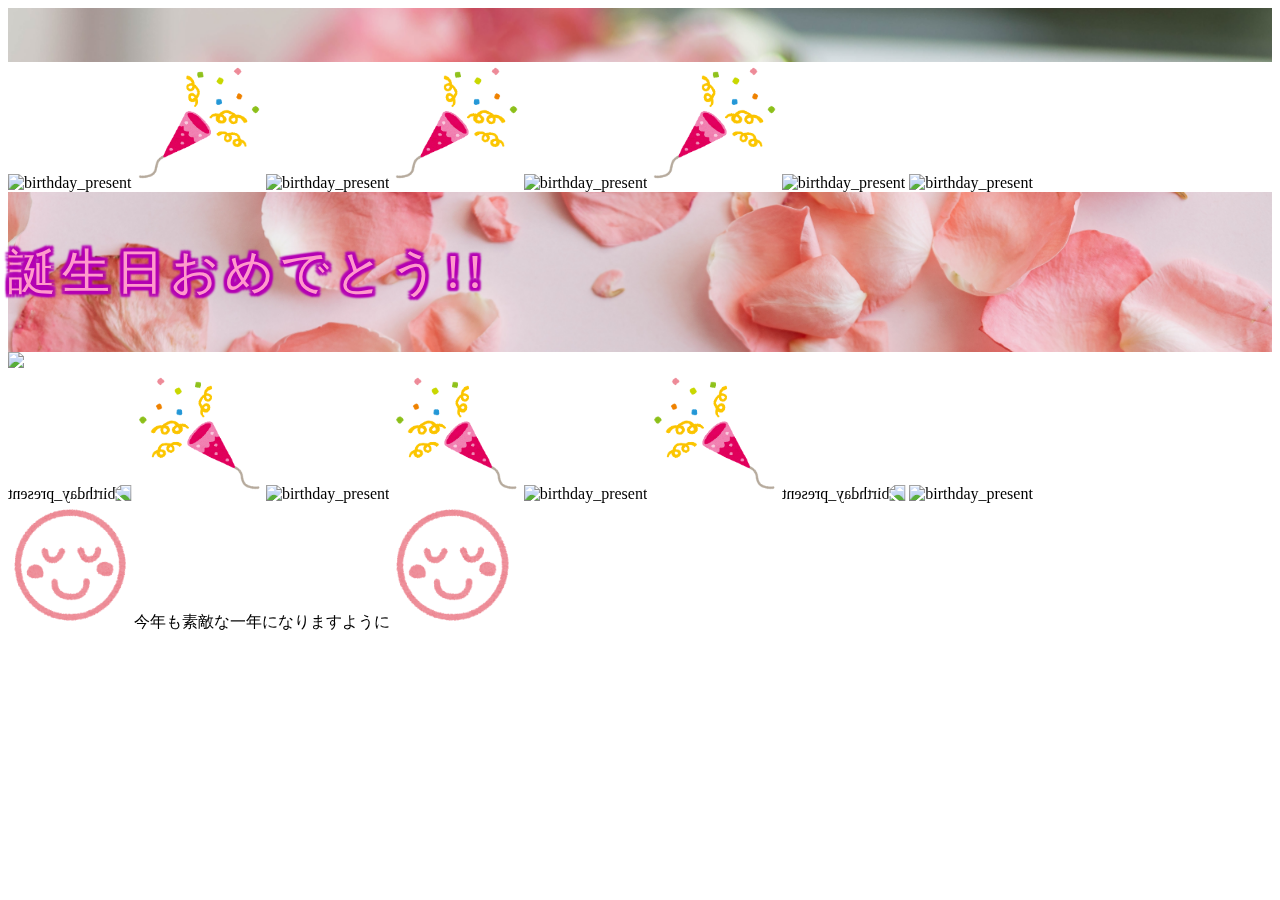
==== index.html @ 12a5ff84 "これで良さそう" ====
<!doctype html>
<html lang="en">
  <head>
    <link href="https://cdn.jsdelivr.net/npm/bootstrap@5.0.0-beta1/dist/css/bootstrap.min.css" rel="stylesheet" integrity="sha384-giJF6kkoqNQ00vy+HMDP7azOuL0xtbfIcaT9wjKHr8RbDVddVHyTfAAsrekwKmP1" crossorigin="anonymous">
    <meta charset="utf-8">
    <meta name="viewport" content="width=device-width, initial-scale=1">
    <meta name="description" content="">
    <meta name="author" content="Mark Otto, Jacob Thornton, and Bootstrap contributors">
    <meta name="generator" content="Hugo 0.79.0">
    <title>Product example · Bootstrap v5.0</title>

    <link rel="canonical" href="https://getbootstrap.com/docs/5.0/examples/product/">

    

    <!-- Bootstrap core CSS -->
<link href="assets/dist/css/bootstrap.min.css" rel="stylesheet">

    <style>
      .bd-placeholder-img {
        font-size: 1.125rem;
        text-anchor: middle;
        -webkit-user-select: none;
        -moz-user-select: none;
        user-select: none;
      }

      @media (min-width: 768px) {
        .bd-placeholder-img-lg {
          font-size: 3.5rem;
        }
      }
    </style>

    
    <!-- Custom styles for this template -->
    <link href="product.css" rel="stylesheet">
  </head>
  <body>
    
<header class="site-header sticky-top py-1">
  <nav class="container d-flex flex-column flex-md-row justify-content-between">
        <br/>
        <br/>
        <br/>
  </nav>
</header>

<main>
    <form class="form-inline">
        <div class="position-relative overflow-hidden p-3 p-md-5 m-md-3 text-center bg-light">
            <img src="assets/img/sotsugyo_hanataba.png" title="birthday_present" style="width: 10%;"> 
            <img src="assets/img/party_cracker_kamifubuki.png" title="birthday_present" style="width: 10%;"> 
            <img src="assets/img/birthday_present.png" title="birthday_present" style="width: 10%;"> 
            <img src="assets/img/party_cracker_kamifubuki.png" title="birthday_present" style="width: 10%;"> 
            <img src="assets/img/birthday_cake.png" title="birthday_present" style="width: 10%;"> 
            <img src="assets/img/party_cracker_kamifubuki.png" title="birthday_present" style="width: 10%;"> 
            <img src="assets/img/sotsugyo_hanataba.png" title="birthday_present" style="width: 10%;"> 
            <img src="assets/img/birthday_present.png" title="birthday_present" style="width: 10%;"> 
        </div>
    </form>

    <div class="d-md-flex flex-md-equal w-100 my-md-3 ps-md-3">
        <div class="bg-light me-md-3 pt-3 px-3 pt-md-5 px-md-5 text-center overflow-hidden flower">
        <div class="my-3 p-3">
            <p class="lead pink">誕生日おめでとう!!</p>
        </div>
        </div>
    </div>
    <div>
        <img src="assets/img/pexels-marina-utrabo-1729808.jpg" style="width: 100%;">
    </div>

    <form class="form-inline">
        <div class="position-relative overflow-hidden p-3 p-md-5 m-md-3 text-center bg-light">
            <img src="assets/img/sotsugyo_hanataba.png" title="birthday_present" style="width: 10%; transform: scale(-1, 1);"> 
            <img src="assets/img/party_cracker_kamifubuki.png" title="birthday_present" style="width: 10%; transform: scale(-1, 1);"> 
            <img src="assets/img/birthday_present.png" title="birthday_present" style="width: 10%;"> 
            <img src="assets/img/party_cracker_kamifubuki.png" title="birthday_present" style="width: 10%; transform: scale(-1, 1);"> 
            <img src="assets/img/birthday_cake.png" title="birthday_present" style="width: 10%;"> 
            <img src="assets/img/party_cracker_kamifubuki.png" title="birthday_present" style="width: 10%; transform: scale(-1, 1);"> 
            <img src="assets/img/sotsugyo_hanataba.png" title="birthday_present" style="width: 10%; transform: scale(-1, 1);"> 
            <img src="assets/img/birthday_present.png" title="birthday_present" style="width: 10%;"> 
        </div>
    </form>

</main>

<footer class="form-inline">
  <div class="position-relative text-center overflow-hidden p-3 p-md-5 m-md-3">
    <img src="assets/img/mark_face_tere.png" style="width: 10%">今年も素敵な一年になりますように<img src="assets/img/mark_face_tere.png" style="width: 10%">
  </div>
</footer>


    <script src="../assets/dist/js/bootstrap.bundle.min.js"></script>

      
    <script src="https://cdn.jsdelivr.net/npm/bootstrap@5.0.0-beta1/dist/js/bootstrap.bundle.min.js" integrity="sha384-ygbV9kiqUc6oa4msXn9868pTtWMgiQaeYH7/t7LECLbyPA2x65Kgf80OJFdroafW" crossorigin="anonymous"></script>
  </body>
</html>
---- product.css ----
.container {
  max-width: 960px;
}

/*
 * Custom translucent site header
 */

.site-header {
    background-color: rgba(0, 0, 0, .85);
    -webkit-backdrop-filter: saturate(180%) blur(20px);
    backdrop-filter: saturate(180%) blur(20px);
    background: url("assets/img/pexels-valeria-boltneva-617967.jpg");
    background-size: cover;
}
.site-header a {
  color: #8e8e8e;
  transition: color .15s ease-in-out;
}
.site-header a:hover {
  color: #fff;
  text-decoration: none;
}

.flower {
    background-color: rgba(0, 0, 0, .85);
    -webkit-backdrop-filter: saturate(180%) blur(20px);
    backdrop-filter: saturate(180%) blur(20px);
    background: url("assets/img/pexels-karolina-grabowska-4041229.jpg");
    background-size: cover;
}

.pink {
    display        : inline-block;
    color          : #ff99cc;            /* 文字の色 */
    font-size      : 36pt;               /* 文字のサイズ */
    letter-spacing : 6px;                /* 文字間 */
    text-shadow    : 
        3px  3px 2px #b300b3,
        -3px  3px 2px #b300b3,
        3px -3px 2px #b300b3,
        -3px -3px 2px #b300b3,
        3px  0px 2px #b300b3,
        0px  3px 2px #b300b3,
        -3px  0px 2px #b300b3,
        0px -3px 2px #b300b3;        /* 文字の影 */
}
/*
 * Dummy devices (replace them with your own or something else entirely!)
 */

.product-device {
  position: absolute;
  right: 10%;
  bottom: -30%;
  width: 300px;
  height: 540px;
  background-color: #333;
  border-radius: 21px;
  transform: rotate(30deg);
}

.product-device::before {
  position: absolute;
  top: 10%;
  right: 10px;
  bottom: 10%;
  left: 10px;
  content: "";
  background-color: rgba(255, 255, 255, .1);
  border-radius: 5px;
}

.product-device-2 {
  top: -25%;
  right: auto;
  bottom: 0;
  left: 5%;
  background-color: #e5e5e5;
}


/*
 * Extra utilities
 */

.flex-equal > * {
  flex: 1;
}
@media (min-width: 768px) {
  .flex-md-equal > * {
    flex: 1;
  }
}
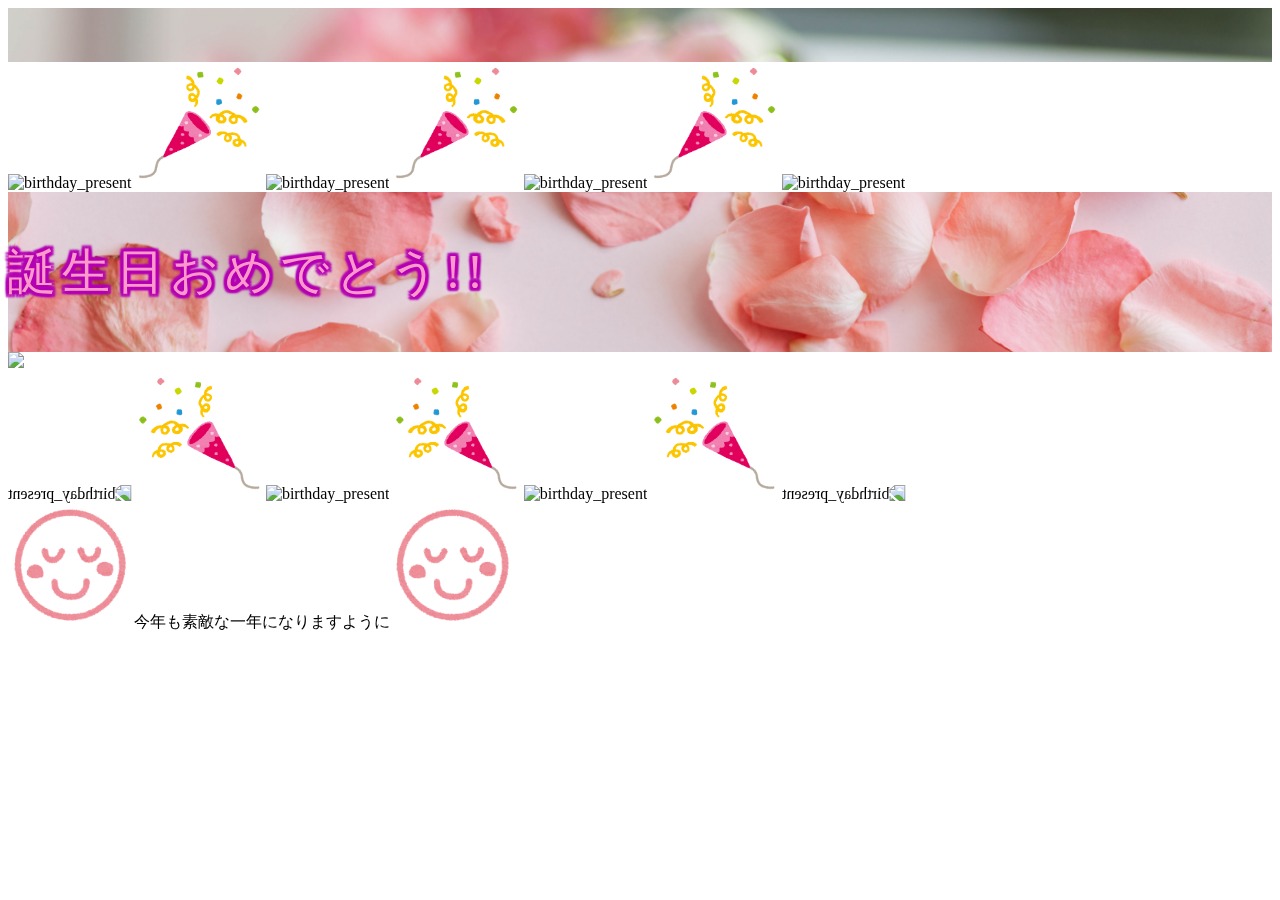
==== commit f9bdb1c9: "タブの情報更新、レイアウトを微修正" ====
--- a/index.html
+++ b/index.html
@@ -7,7 +7,8 @@
     <meta name="description" content="">
     <meta name="author" content="Mark Otto, Jacob Thornton, and Bootstrap contributors">
     <meta name="generator" content="Hugo 0.79.0">
-    <title>Product example · Bootstrap v5.0</title>
+    <title>HAPPY BIRTHDAY TO YOU!</title>
+    <link rel="shortcut icon" href="assets/img/birthday_cake.png">
 
     <link rel="canonical" href="https://getbootstrap.com/docs/5.0/examples/product/">
 
@@ -56,7 +57,6 @@
             <img src="assets/img/birthday_cake.png" title="birthday_present" style="width: 10%;"> 
             <img src="assets/img/party_cracker_kamifubuki.png" title="birthday_present" style="width: 10%;"> 
             <img src="assets/img/sotsugyo_hanataba.png" title="birthday_present" style="width: 10%;"> 
-            <img src="assets/img/birthday_present.png" title="birthday_present" style="width: 10%;"> 
         </div>
     </form>
 
@@ -80,7 +80,6 @@
             <img src="assets/img/birthday_cake.png" title="birthday_present" style="width: 10%;"> 
             <img src="assets/img/party_cracker_kamifubuki.png" title="birthday_present" style="width: 10%; transform: scale(-1, 1);"> 
             <img src="assets/img/sotsugyo_hanataba.png" title="birthday_present" style="width: 10%; transform: scale(-1, 1);"> 
-            <img src="assets/img/birthday_present.png" title="birthday_present" style="width: 10%;"> 
         </div>
     </form>
 
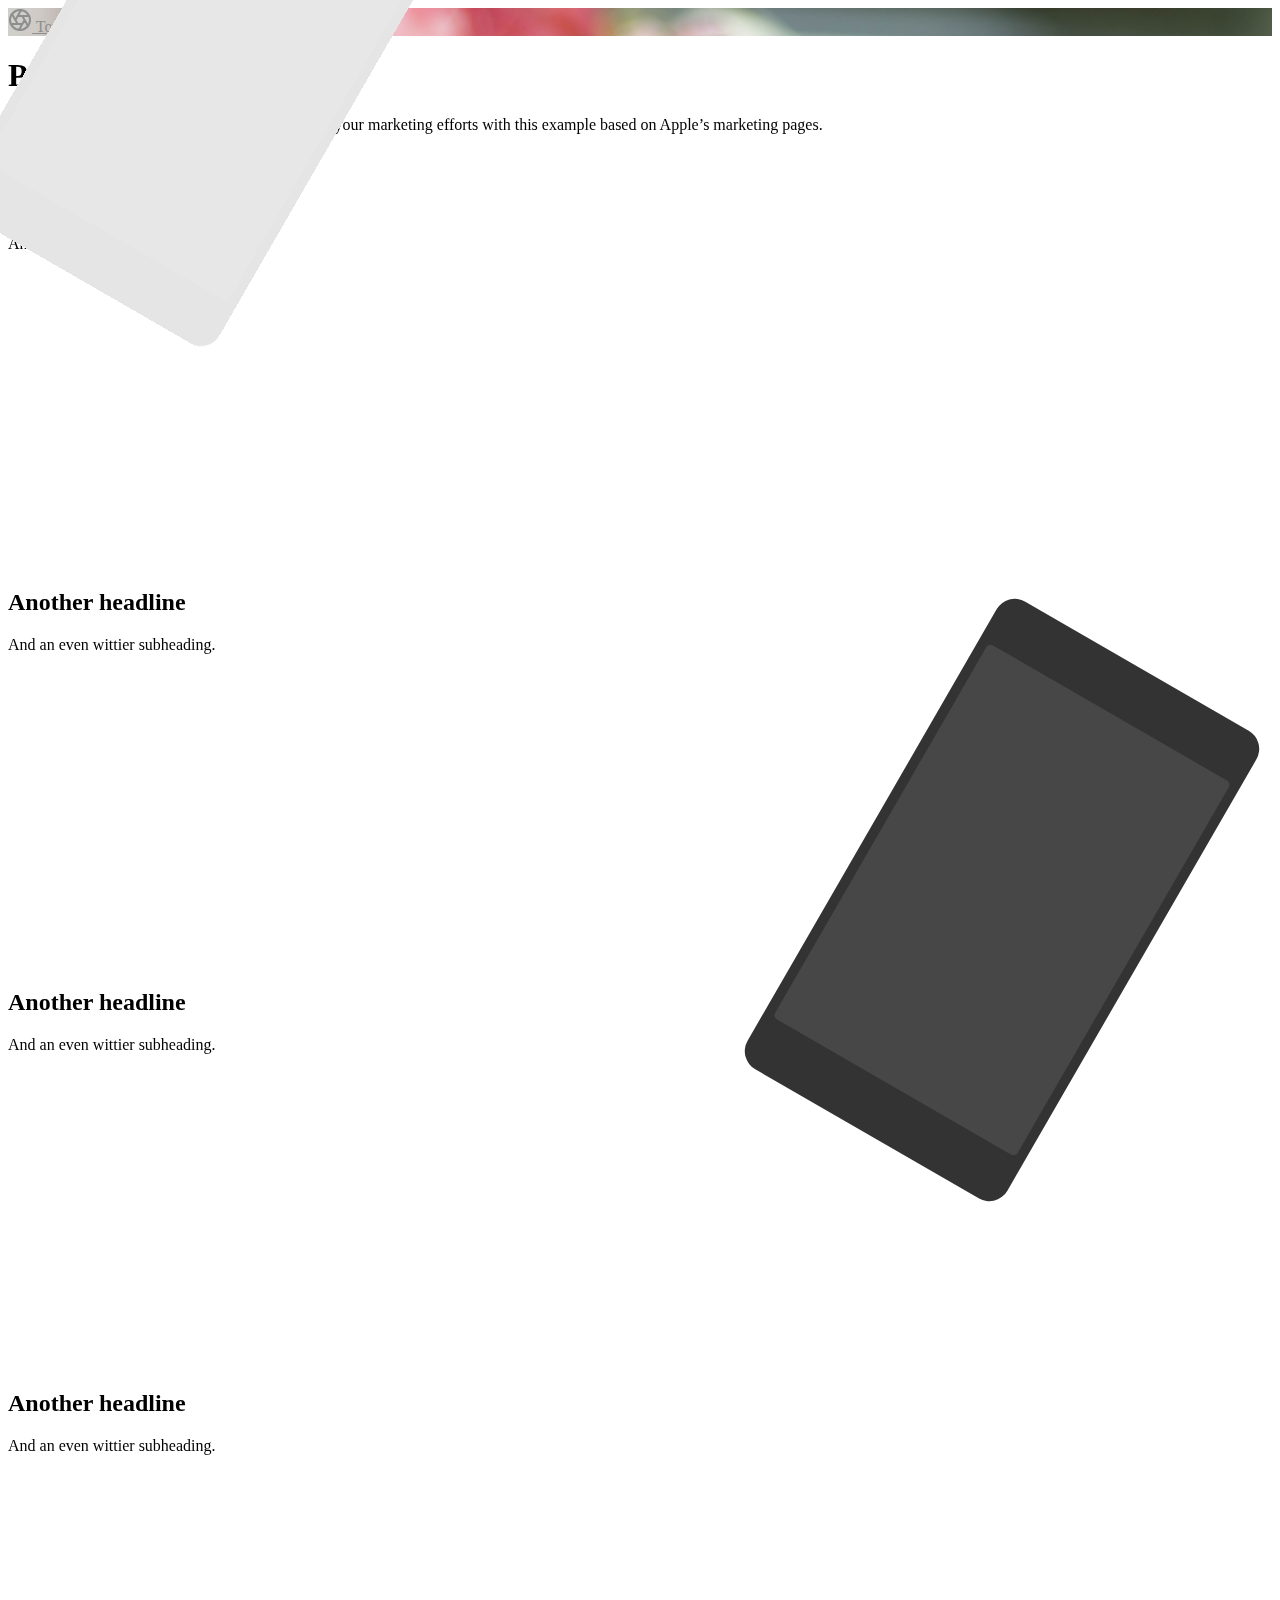
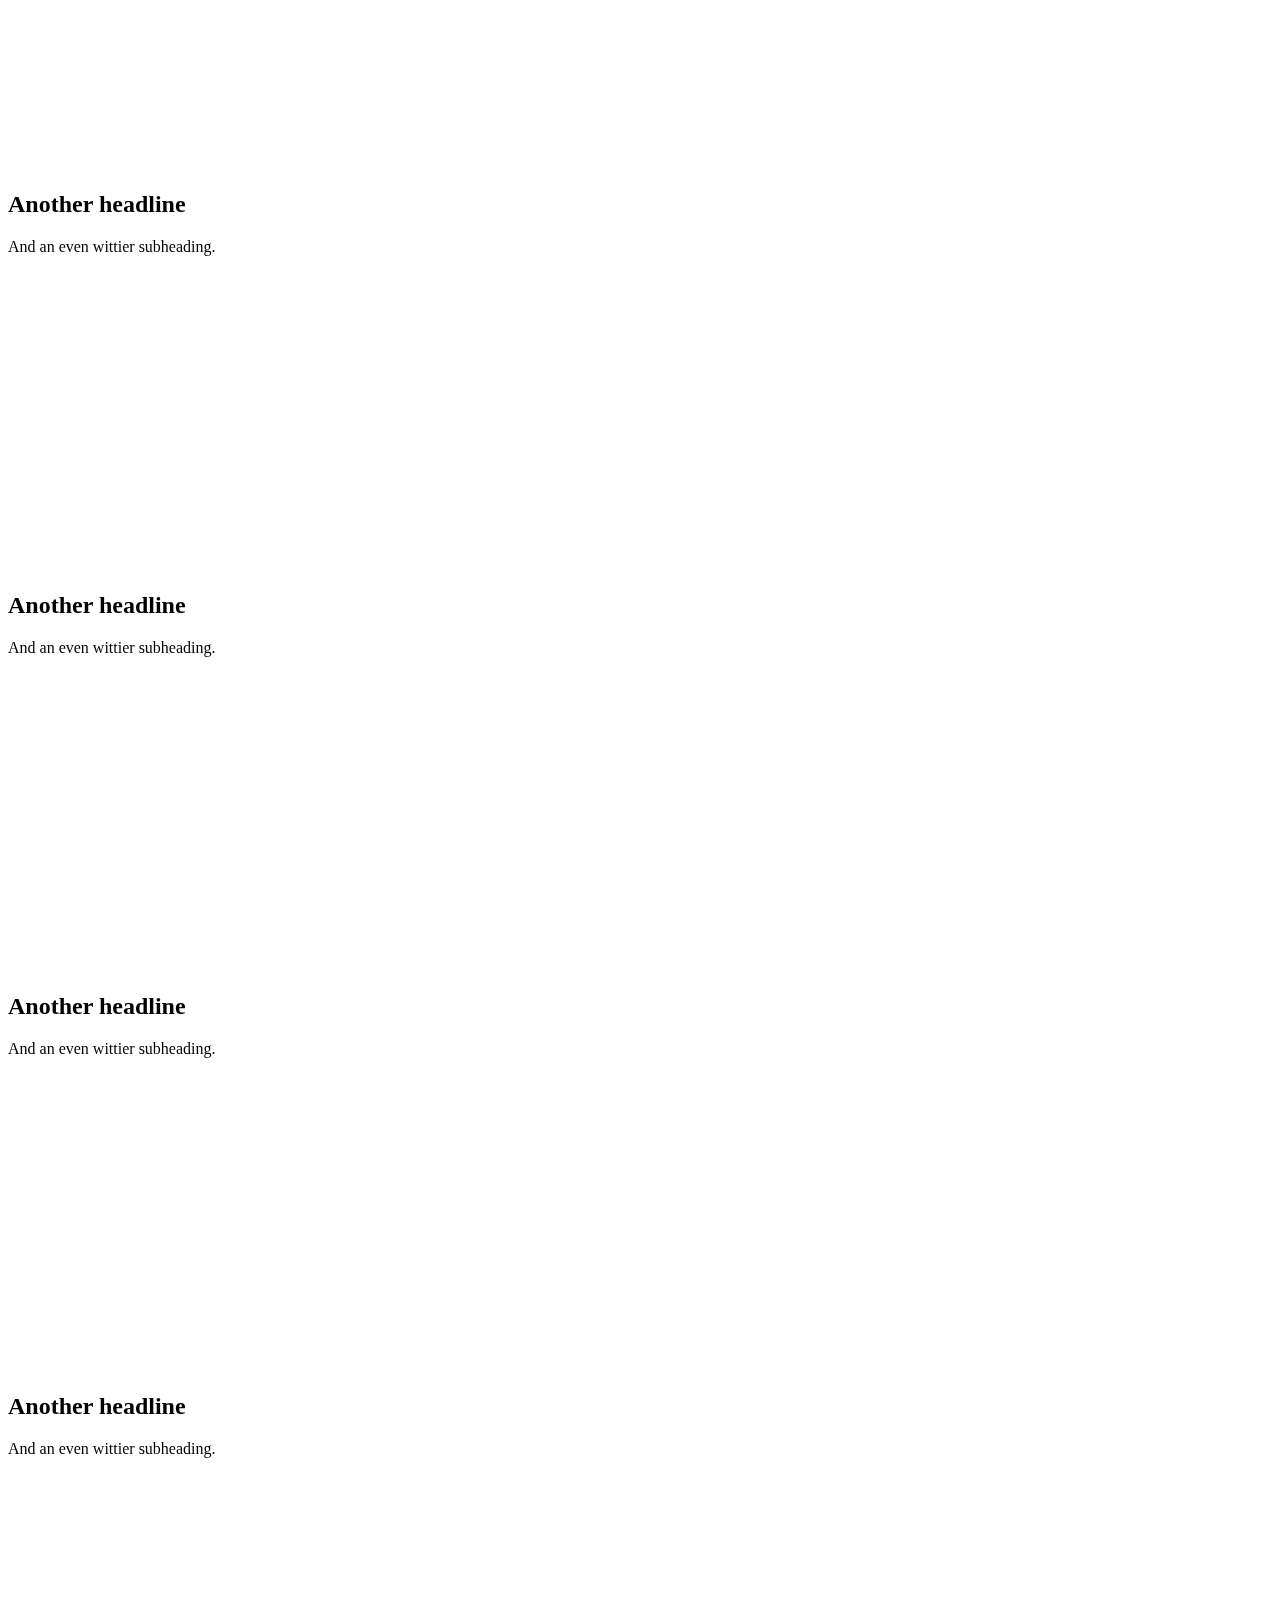
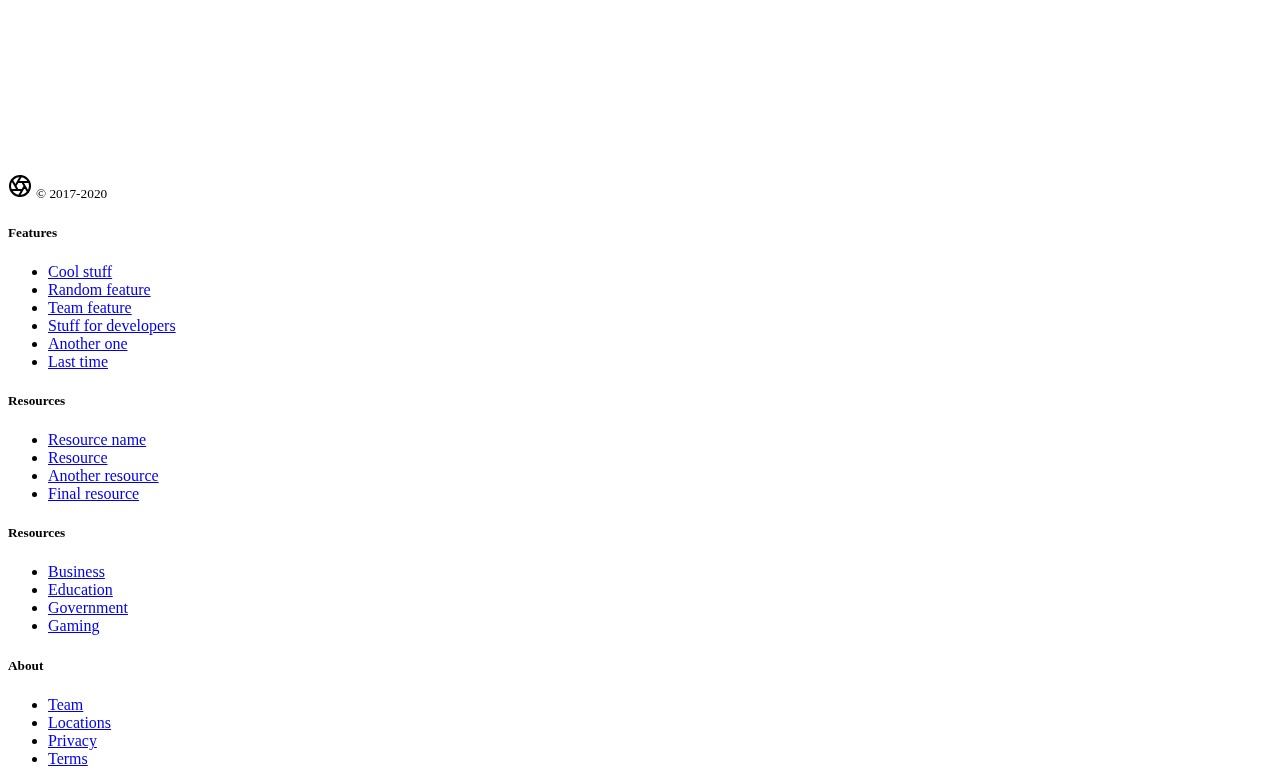
==== commit ec4b49c2: "元のサンプルコードに戻す" ====
--- a/index.html
+++ b/index.html
@@ -1,21 +1,19 @@
 <!doctype html>
 <html lang="en">
   <head>
-    <link href="https://cdn.jsdelivr.net/npm/bootstrap@5.0.0-beta1/dist/css/bootstrap.min.css" rel="stylesheet" integrity="sha384-giJF6kkoqNQ00vy+HMDP7azOuL0xtbfIcaT9wjKHr8RbDVddVHyTfAAsrekwKmP1" crossorigin="anonymous">
     <meta charset="utf-8">
     <meta name="viewport" content="width=device-width, initial-scale=1">
     <meta name="description" content="">
     <meta name="author" content="Mark Otto, Jacob Thornton, and Bootstrap contributors">
     <meta name="generator" content="Hugo 0.79.0">
-    <title>HAPPY BIRTHDAY TO YOU!</title>
-    <link rel="shortcut icon" href="assets/img/birthday_cake.png">
+    <title>Product example · Bootstrap v5.0</title>
 
     <link rel="canonical" href="https://getbootstrap.com/docs/5.0/examples/product/">
 
     
 
     <!-- Bootstrap core CSS -->
-<link href="assets/dist/css/bootstrap.min.css" rel="stylesheet">
+<link href="../assets/dist/css/bootstrap.min.css" rel="stylesheet">
 
     <style>
       .bd-placeholder-img {
@@ -41,53 +39,143 @@
     
 <header class="site-header sticky-top py-1">
   <nav class="container d-flex flex-column flex-md-row justify-content-between">
-        <br/>
-        <br/>
-        <br/>
+    <a class="py-2" href="#" aria-label="Product">
+      <svg xmlns="http://www.w3.org/2000/svg" width="24" height="24" fill="none" stroke="currentColor" stroke-linecap="round" stroke-linejoin="round" stroke-width="2" class="d-block mx-auto" role="img" viewBox="0 0 24 24"><title>Product</title><circle cx="12" cy="12" r="10"/><path d="M14.31 8l5.74 9.94M9.69 8h11.48M7.38 12l5.74-9.94M9.69 16L3.95 6.06M14.31 16H2.83m13.79-4l-5.74 9.94"/></svg>
+    </a>
+    <a class="py-2 d-none d-md-inline-block" href="#">Tour</a>
+    <a class="py-2 d-none d-md-inline-block" href="#">Product</a>
+    <a class="py-2 d-none d-md-inline-block" href="#">Features</a>
+    <a class="py-2 d-none d-md-inline-block" href="#">Enterprise</a>
+    <a class="py-2 d-none d-md-inline-block" href="#">Support</a>
+    <a class="py-2 d-none d-md-inline-block" href="#">Pricing</a>
+    <a class="py-2 d-none d-md-inline-block" href="#">Cart</a>
   </nav>
 </header>
 
 <main>
-    <form class="form-inline">
-        <div class="position-relative overflow-hidden p-3 p-md-5 m-md-3 text-center bg-light">
-            <img src="assets/img/sotsugyo_hanataba.png" title="birthday_present" style="width: 10%;"> 
-            <img src="assets/img/party_cracker_kamifubuki.png" title="birthday_present" style="width: 10%;"> 
-            <img src="assets/img/birthday_present.png" title="birthday_present" style="width: 10%;"> 
-            <img src="assets/img/party_cracker_kamifubuki.png" title="birthday_present" style="width: 10%;"> 
-            <img src="assets/img/birthday_cake.png" title="birthday_present" style="width: 10%;"> 
-            <img src="assets/img/party_cracker_kamifubuki.png" title="birthday_present" style="width: 10%;"> 
-            <img src="assets/img/sotsugyo_hanataba.png" title="birthday_present" style="width: 10%;"> 
-        </div>
-    </form>
+  <div class="position-relative overflow-hidden p-3 p-md-5 m-md-3 text-center bg-light">
+    <div class="col-md-5 p-lg-5 mx-auto my-5">
+      <h1 class="display-4 fw-normal">Punny headline</h1>
+      <p class="lead fw-normal">And an even wittier subheading to boot. Jumpstart your marketing efforts with this example based on Apple’s marketing pages.</p>
+      <a class="btn btn-outline-secondary" href="#">Coming soon</a>
+    </div>
+    <div class="product-device shadow-sm d-none d-md-block"></div>
+    <div class="product-device product-device-2 shadow-sm d-none d-md-block"></div>
+  </div>
 
-    <div class="d-md-flex flex-md-equal w-100 my-md-3 ps-md-3">
-        <div class="bg-light me-md-3 pt-3 px-3 pt-md-5 px-md-5 text-center overflow-hidden flower">
-        <div class="my-3 p-3">
-            <p class="lead pink">誕生日おめでとう!!</p>
-        </div>
-        </div>
+  <div class="d-md-flex flex-md-equal w-100 my-md-3 ps-md-3">
+    <div class="bg-dark me-md-3 pt-3 px-3 pt-md-5 px-md-5 text-center text-white overflow-hidden">
+      <div class="my-3 py-3">
+        <h2 class="display-5">Another headline</h2>
+        <p class="lead">And an even wittier subheading.</p>
+      </div>
+      <div class="bg-light shadow-sm mx-auto" style="width: 80%; height: 300px; border-radius: 21px 21px 0 0;"></div>
     </div>
-    <div>
-        <img src="assets/img/pexels-marina-utrabo-1729808.jpg" style="width: 100%;">
+    <div class="bg-light me-md-3 pt-3 px-3 pt-md-5 px-md-5 text-center overflow-hidden">
+      <div class="my-3 p-3">
+        <h2 class="display-5">Another headline</h2>
+        <p class="lead">And an even wittier subheading.</p>
+      </div>
+      <div class="bg-dark shadow-sm mx-auto" style="width: 80%; height: 300px; border-radius: 21px 21px 0 0;"></div>
     </div>
+  </div>
 
-    <form class="form-inline">
-        <div class="position-relative overflow-hidden p-3 p-md-5 m-md-3 text-center bg-light">
-            <img src="assets/img/sotsugyo_hanataba.png" title="birthday_present" style="width: 10%; transform: scale(-1, 1);"> 
-            <img src="assets/img/party_cracker_kamifubuki.png" title="birthday_present" style="width: 10%; transform: scale(-1, 1);"> 
-            <img src="assets/img/birthday_present.png" title="birthday_present" style="width: 10%;"> 
-            <img src="assets/img/party_cracker_kamifubuki.png" title="birthday_present" style="width: 10%; transform: scale(-1, 1);"> 
-            <img src="assets/img/birthday_cake.png" title="birthday_present" style="width: 10%;"> 
-            <img src="assets/img/party_cracker_kamifubuki.png" title="birthday_present" style="width: 10%; transform: scale(-1, 1);"> 
-            <img src="assets/img/sotsugyo_hanataba.png" title="birthday_present" style="width: 10%; transform: scale(-1, 1);"> 
-        </div>
-    </form>
+  <div class="d-md-flex flex-md-equal w-100 my-md-3 ps-md-3">
+    <div class="bg-light me-md-3 pt-3 px-3 pt-md-5 px-md-5 text-center overflow-hidden">
+      <div class="my-3 p-3">
+        <h2 class="display-5">Another headline</h2>
+        <p class="lead">And an even wittier subheading.</p>
+      </div>
+      <div class="bg-dark shadow-sm mx-auto" style="width: 80%; height: 300px; border-radius: 21px 21px 0 0;"></div>
+    </div>
+    <div class="bg-primary me-md-3 pt-3 px-3 pt-md-5 px-md-5 text-center text-white overflow-hidden">
+      <div class="my-3 py-3">
+        <h2 class="display-5">Another headline</h2>
+        <p class="lead">And an even wittier subheading.</p>
+      </div>
+      <div class="bg-light shadow-sm mx-auto" style="width: 80%; height: 300px; border-radius: 21px 21px 0 0;"></div>
+    </div>
+  </div>
 
+  <div class="d-md-flex flex-md-equal w-100 my-md-3 ps-md-3">
+    <div class="bg-light me-md-3 pt-3 px-3 pt-md-5 px-md-5 text-center overflow-hidden">
+      <div class="my-3 p-3">
+        <h2 class="display-5">Another headline</h2>
+        <p class="lead">And an even wittier subheading.</p>
+      </div>
+      <div class="bg-white shadow-sm mx-auto" style="width: 80%; height: 300px; border-radius: 21px 21px 0 0;"></div>
+    </div>
+    <div class="bg-light me-md-3 pt-3 px-3 pt-md-5 px-md-5 text-center overflow-hidden">
+      <div class="my-3 py-3">
+        <h2 class="display-5">Another headline</h2>
+        <p class="lead">And an even wittier subheading.</p>
+      </div>
+      <div class="bg-white shadow-sm mx-auto" style="width: 80%; height: 300px; border-radius: 21px 21px 0 0;"></div>
+    </div>
+  </div>
+
+  <div class="d-md-flex flex-md-equal w-100 my-md-3 ps-md-3">
+    <div class="bg-light me-md-3 pt-3 px-3 pt-md-5 px-md-5 text-center overflow-hidden">
+      <div class="my-3 p-3">
+        <h2 class="display-5">Another headline</h2>
+        <p class="lead">And an even wittier subheading.</p>
+      </div>
+      <div class="bg-white shadow-sm mx-auto" style="width: 80%; height: 300px; border-radius: 21px 21px 0 0;"></div>
+    </div>
+    <div class="bg-light me-md-3 pt-3 px-3 pt-md-5 px-md-5 text-center overflow-hidden">
+      <div class="my-3 py-3">
+        <h2 class="display-5">Another headline</h2>
+        <p class="lead">And an even wittier subheading.</p>
+      </div>
+      <div class="bg-white shadow-sm mx-auto" style="width: 80%; height: 300px; border-radius: 21px 21px 0 0;"></div>
+    </div>
+  </div>
 </main>
 
-<footer class="form-inline">
-  <div class="position-relative text-center overflow-hidden p-3 p-md-5 m-md-3">
-    <img src="assets/img/mark_face_tere.png" style="width: 10%">今年も素敵な一年になりますように<img src="assets/img/mark_face_tere.png" style="width: 10%">
+<footer class="container py-5">
+  <div class="row">
+    <div class="col-12 col-md">
+      <svg xmlns="http://www.w3.org/2000/svg" width="24" height="24" fill="none" stroke="currentColor" stroke-linecap="round" stroke-linejoin="round" stroke-width="2" class="d-block mb-2" role="img" viewBox="0 0 24 24"><title>Product</title><circle cx="12" cy="12" r="10"/><path d="M14.31 8l5.74 9.94M9.69 8h11.48M7.38 12l5.74-9.94M9.69 16L3.95 6.06M14.31 16H2.83m13.79-4l-5.74 9.94"/></svg>
+      <small class="d-block mb-3 text-muted">&copy; 2017-2020</small>
+    </div>
+    <div class="col-6 col-md">
+      <h5>Features</h5>
+      <ul class="list-unstyled text-small">
+        <li><a class="link-secondary" href="#">Cool stuff</a></li>
+        <li><a class="link-secondary" href="#">Random feature</a></li>
+        <li><a class="link-secondary" href="#">Team feature</a></li>
+        <li><a class="link-secondary" href="#">Stuff for developers</a></li>
+        <li><a class="link-secondary" href="#">Another one</a></li>
+        <li><a class="link-secondary" href="#">Last time</a></li>
+      </ul>
+    </div>
+    <div class="col-6 col-md">
+      <h5>Resources</h5>
+      <ul class="list-unstyled text-small">
+        <li><a class="link-secondary" href="#">Resource name</a></li>
+        <li><a class="link-secondary" href="#">Resource</a></li>
+        <li><a class="link-secondary" href="#">Another resource</a></li>
+        <li><a class="link-secondary" href="#">Final resource</a></li>
+      </ul>
+    </div>
+    <div class="col-6 col-md">
+      <h5>Resources</h5>
+      <ul class="list-unstyled text-small">
+        <li><a class="link-secondary" href="#">Business</a></li>
+        <li><a class="link-secondary" href="#">Education</a></li>
+        <li><a class="link-secondary" href="#">Government</a></li>
+        <li><a class="link-secondary" href="#">Gaming</a></li>
+      </ul>
+    </div>
+    <div class="col-6 col-md">
+      <h5>About</h5>
+      <ul class="list-unstyled text-small">
+        <li><a class="link-secondary" href="#">Team</a></li>
+        <li><a class="link-secondary" href="#">Locations</a></li>
+        <li><a class="link-secondary" href="#">Privacy</a></li>
+        <li><a class="link-secondary" href="#">Terms</a></li>
+      </ul>
+    </div>
   </div>
 </footer>
 
@@ -95,6 +183,5 @@
     <script src="../assets/dist/js/bootstrap.bundle.min.js"></script>
 
       
-    <script src="https://cdn.jsdelivr.net/npm/bootstrap@5.0.0-beta1/dist/js/bootstrap.bundle.min.js" integrity="sha384-ygbV9kiqUc6oa4msXn9868pTtWMgiQaeYH7/t7LECLbyPA2x65Kgf80OJFdroafW" crossorigin="anonymous"></script>
   </body>
 </html>
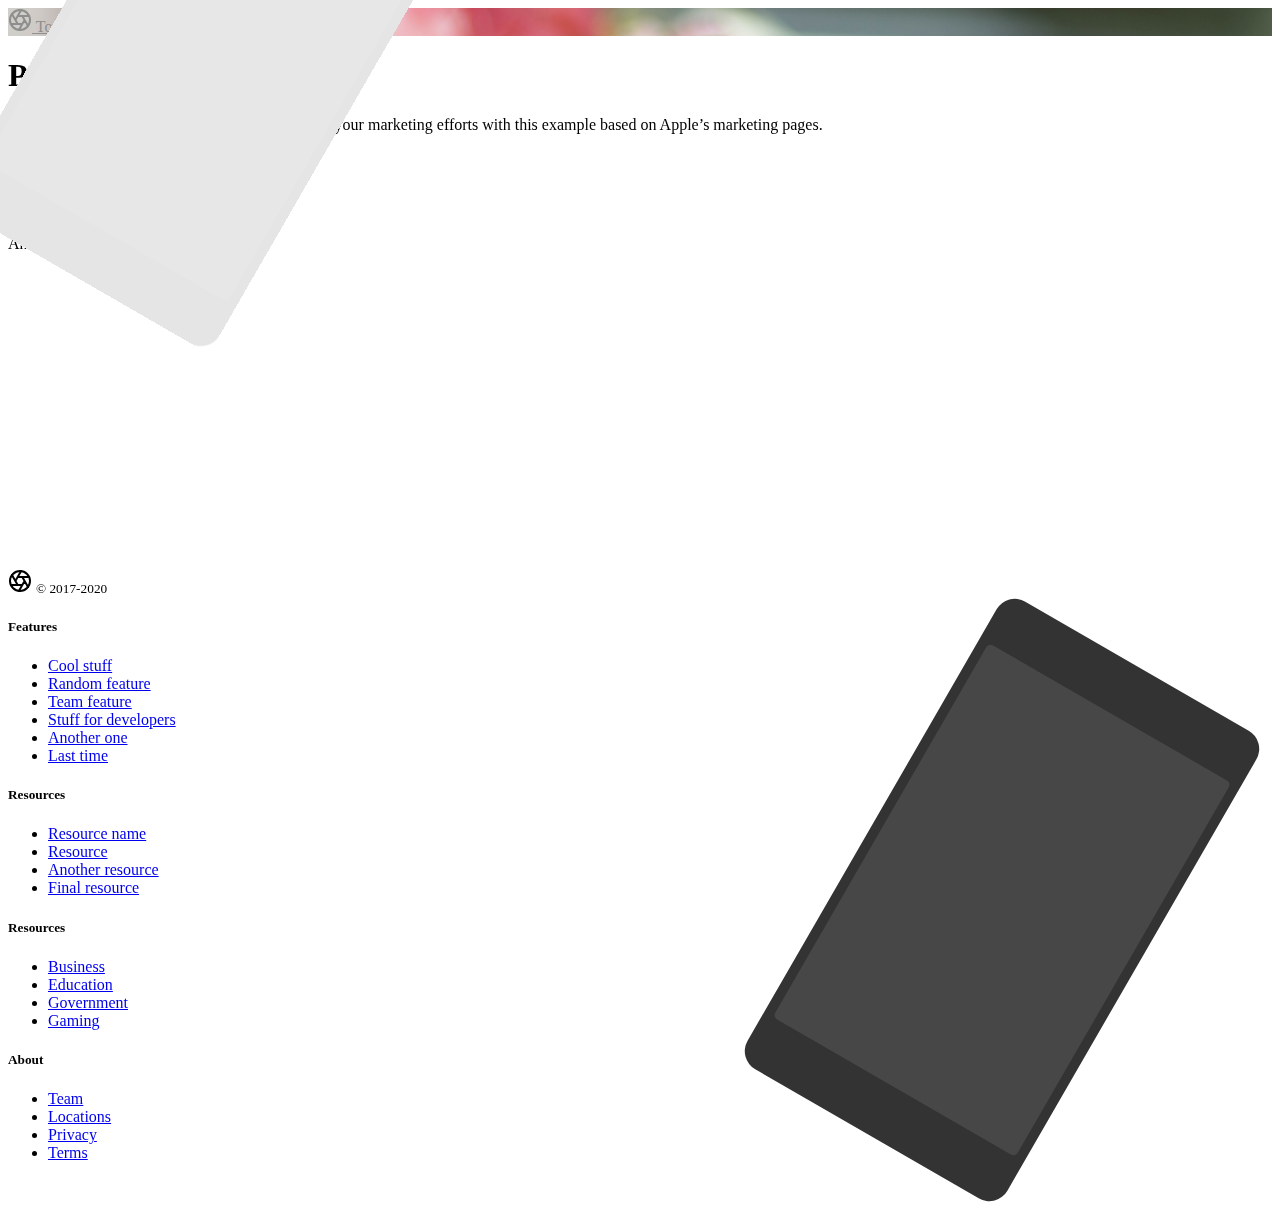
==== commit 8a6bbbef: "コメントでセクションの役割をメモ、不要なdiv 要素を削除" ====
--- a/index.html
+++ b/index.html
@@ -53,16 +53,20 @@
 </header>
 
 <main>
+  <!-- Happy Birthday メッセージ-->
   <div class="position-relative overflow-hidden p-3 p-md-5 m-md-3 text-center bg-light">
     <div class="col-md-5 p-lg-5 mx-auto my-5">
       <h1 class="display-4 fw-normal">Punny headline</h1>
       <p class="lead fw-normal">And an even wittier subheading to boot. Jumpstart your marketing efforts with this example based on Apple’s marketing pages.</p>
       <a class="btn btn-outline-secondary" href="#">Coming soon</a>
     </div>
-    <div class="product-device shadow-sm d-none d-md-block"></div>
+    <div class="product-device shadow-sm d-none d-md-block">
+      <img src="assets/img/birthday_cake.png" alt="">
+    </div>
     <div class="product-device product-device-2 shadow-sm d-none d-md-block"></div>
   </div>
 
+  <!-- 今年一年素敵な年になりますように -->
   <div class="d-md-flex flex-md-equal w-100 my-md-3 ps-md-3">
     <div class="bg-dark me-md-3 pt-3 px-3 pt-md-5 px-md-5 text-center text-white overflow-hidden">
       <div class="my-3 py-3">
@@ -70,64 +74,6 @@
         <p class="lead">And an even wittier subheading.</p>
       </div>
       <div class="bg-light shadow-sm mx-auto" style="width: 80%; height: 300px; border-radius: 21px 21px 0 0;"></div>
-    </div>
-    <div class="bg-light me-md-3 pt-3 px-3 pt-md-5 px-md-5 text-center overflow-hidden">
-      <div class="my-3 p-3">
-        <h2 class="display-5">Another headline</h2>
-        <p class="lead">And an even wittier subheading.</p>
-      </div>
-      <div class="bg-dark shadow-sm mx-auto" style="width: 80%; height: 300px; border-radius: 21px 21px 0 0;"></div>
-    </div>
-  </div>
-
-  <div class="d-md-flex flex-md-equal w-100 my-md-3 ps-md-3">
-    <div class="bg-light me-md-3 pt-3 px-3 pt-md-5 px-md-5 text-center overflow-hidden">
-      <div class="my-3 p-3">
-        <h2 class="display-5">Another headline</h2>
-        <p class="lead">And an even wittier subheading.</p>
-      </div>
-      <div class="bg-dark shadow-sm mx-auto" style="width: 80%; height: 300px; border-radius: 21px 21px 0 0;"></div>
-    </div>
-    <div class="bg-primary me-md-3 pt-3 px-3 pt-md-5 px-md-5 text-center text-white overflow-hidden">
-      <div class="my-3 py-3">
-        <h2 class="display-5">Another headline</h2>
-        <p class="lead">And an even wittier subheading.</p>
-      </div>
-      <div class="bg-light shadow-sm mx-auto" style="width: 80%; height: 300px; border-radius: 21px 21px 0 0;"></div>
-    </div>
-  </div>
-
-  <div class="d-md-flex flex-md-equal w-100 my-md-3 ps-md-3">
-    <div class="bg-light me-md-3 pt-3 px-3 pt-md-5 px-md-5 text-center overflow-hidden">
-      <div class="my-3 p-3">
-        <h2 class="display-5">Another headline</h2>
-        <p class="lead">And an even wittier subheading.</p>
-      </div>
-      <div class="bg-white shadow-sm mx-auto" style="width: 80%; height: 300px; border-radius: 21px 21px 0 0;"></div>
-    </div>
-    <div class="bg-light me-md-3 pt-3 px-3 pt-md-5 px-md-5 text-center overflow-hidden">
-      <div class="my-3 py-3">
-        <h2 class="display-5">Another headline</h2>
-        <p class="lead">And an even wittier subheading.</p>
-      </div>
-      <div class="bg-white shadow-sm mx-auto" style="width: 80%; height: 300px; border-radius: 21px 21px 0 0;"></div>
-    </div>
-  </div>
-
-  <div class="d-md-flex flex-md-equal w-100 my-md-3 ps-md-3">
-    <div class="bg-light me-md-3 pt-3 px-3 pt-md-5 px-md-5 text-center overflow-hidden">
-      <div class="my-3 p-3">
-        <h2 class="display-5">Another headline</h2>
-        <p class="lead">And an even wittier subheading.</p>
-      </div>
-      <div class="bg-white shadow-sm mx-auto" style="width: 80%; height: 300px; border-radius: 21px 21px 0 0;"></div>
-    </div>
-    <div class="bg-light me-md-3 pt-3 px-3 pt-md-5 px-md-5 text-center overflow-hidden">
-      <div class="my-3 py-3">
-        <h2 class="display-5">Another headline</h2>
-        <p class="lead">And an even wittier subheading.</p>
-      </div>
-      <div class="bg-white shadow-sm mx-auto" style="width: 80%; height: 300px; border-radius: 21px 21px 0 0;"></div>
     </div>
   </div>
 </main>
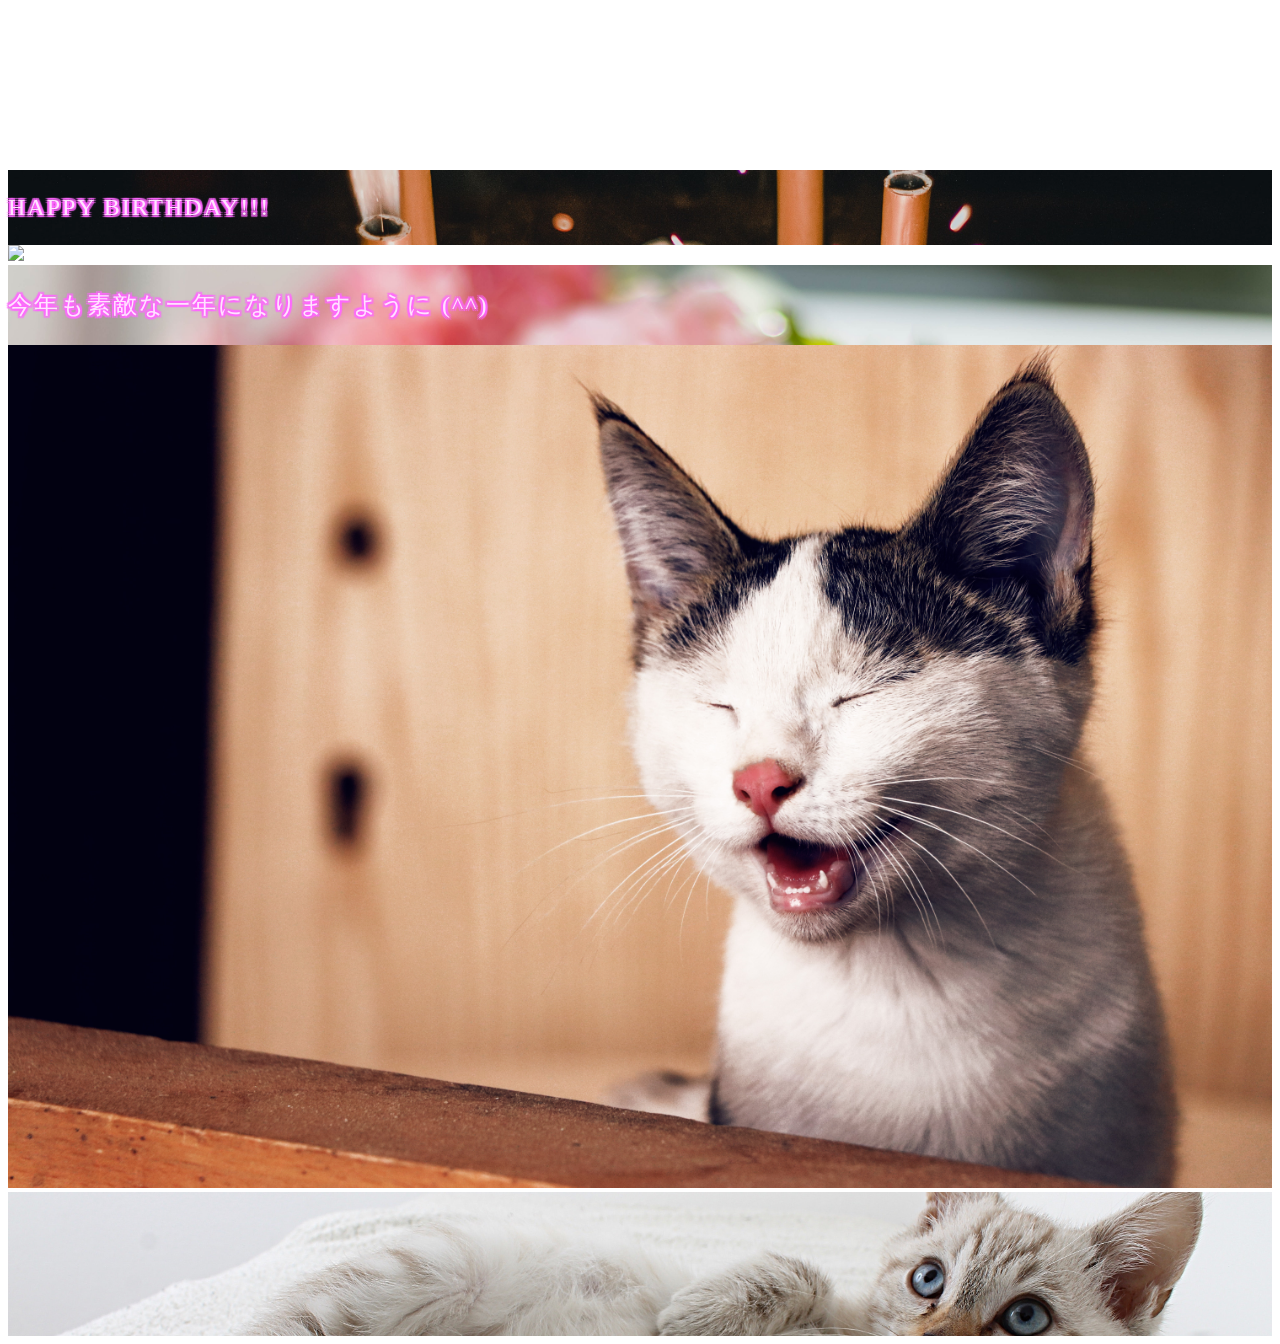
==== commit cdc70db4: "body の区切り画像を追加" ====
--- a/index.html
+++ b/index.html
@@ -1,19 +1,21 @@
 <!doctype html>
 <html lang="en">
   <head>
+    <link href="https://cdn.jsdelivr.net/npm/bootstrap@5.0.0-beta1/dist/css/bootstrap.min.css" rel="stylesheet" integrity="sha384-giJF6kkoqNQ00vy+HMDP7azOuL0xtbfIcaT9wjKHr8RbDVddVHyTfAAsrekwKmP1" crossorigin="anonymous">
     <meta charset="utf-8">
     <meta name="viewport" content="width=device-width, initial-scale=1">
     <meta name="description" content="">
     <meta name="author" content="Mark Otto, Jacob Thornton, and Bootstrap contributors">
     <meta name="generator" content="Hugo 0.79.0">
-    <title>Product example · Bootstrap v5.0</title>
+    <title>HAPPY BIRTHDAY TO YOU!!!</title>
+    <link rel="shortcut icon" href="assets/img/happy_birthday/birthday_cake.png">
 
     <link rel="canonical" href="https://getbootstrap.com/docs/5.0/examples/product/">
 
     
 
     <!-- Bootstrap core CSS -->
-<link href="../assets/dist/css/bootstrap.min.css" rel="stylesheet">
+<link href="assets/dist/css/bootstrap.min.css" rel="stylesheet">
 
     <style>
       .bd-placeholder-img {
@@ -39,95 +41,71 @@
     
 <header class="site-header sticky-top py-1">
   <nav class="container d-flex flex-column flex-md-row justify-content-between">
-    <a class="py-2" href="#" aria-label="Product">
-      <svg xmlns="http://www.w3.org/2000/svg" width="24" height="24" fill="none" stroke="currentColor" stroke-linecap="round" stroke-linejoin="round" stroke-width="2" class="d-block mx-auto" role="img" viewBox="0 0 24 24"><title>Product</title><circle cx="12" cy="12" r="10"/><path d="M14.31 8l5.74 9.94M9.69 8h11.48M7.38 12l5.74-9.94M9.69 16L3.95 6.06M14.31 16H2.83m13.79-4l-5.74 9.94"/></svg>
-    </a>
-    <a class="py-2 d-none d-md-inline-block" href="#">Tour</a>
-    <a class="py-2 d-none d-md-inline-block" href="#">Product</a>
-    <a class="py-2 d-none d-md-inline-block" href="#">Features</a>
-    <a class="py-2 d-none d-md-inline-block" href="#">Enterprise</a>
-    <a class="py-2 d-none d-md-inline-block" href="#">Support</a>
-    <a class="py-2 d-none d-md-inline-block" href="#">Pricing</a>
-    <a class="py-2 d-none d-md-inline-block" href="#">Cart</a>
+    <!-- この書き方をなんとかしたい -->
+        <br/>
+        <br/>
+        <br/>
+        <br/>
+        <br/>
+        <br/>
+        <br/>
+        <br/>
+        <br/>
   </nav>
 </header>
 
 <main>
-  <!-- Happy Birthday メッセージ-->
-  <div class="position-relative overflow-hidden p-3 p-md-5 m-md-3 text-center bg-light">
-    <div class="col-md-5 p-lg-5 mx-auto my-5">
-      <h1 class="display-4 fw-normal">Punny headline</h1>
-      <p class="lead fw-normal">And an even wittier subheading to boot. Jumpstart your marketing efforts with this example based on Apple’s marketing pages.</p>
-      <a class="btn btn-outline-secondary" href="#">Coming soon</a>
+    <!-- HAPPY BIRTHDAY!!! -->
+    <div class="d-md-flex flex-md-equal w-100 my-md-3 ps-md-3">
+        <div class="bg-light me-md-3 pt-3 px-3 pt-md-5 px-md-5 text-center overflow-hidden birthday-cake">
+        <div class="my-3 p-3">
+            <p class="lead pink">HAPPY BIRTHDAY!!!</p>
+        </div>
+        </div>
     </div>
-    <div class="product-device shadow-sm d-none d-md-block">
-      <img src="assets/img/birthday_cake.png" alt="">
+    <div>
+        <img src="assets/img/cat/pexels-gratisography-4602.jpg" style="width: 100%;">
     </div>
-    <div class="product-device product-device-2 shadow-sm d-none d-md-block"></div>
-  </div>
 
-  <!-- 今年一年素敵な年になりますように -->
-  <div class="d-md-flex flex-md-equal w-100 my-md-3 ps-md-3">
-    <div class="bg-dark me-md-3 pt-3 px-3 pt-md-5 px-md-5 text-center text-white overflow-hidden">
-      <div class="my-3 py-3">
-        <h2 class="display-5">Another headline</h2>
-        <p class="lead">And an even wittier subheading.</p>
-      </div>
-      <div class="bg-light shadow-sm mx-auto" style="width: 80%; height: 300px; border-radius: 21px 21px 0 0;"></div>
+    <!-- 今年も素敵な一年になりますように -->
+    <div class="d-md-flex flex-md-equal w-100 my-md-3 ps-md-3">
+        <div class="bg-light me-md-3 pt-3 px-3 pt-md-5 px-md-5 text-center overflow-hidden flower">
+        <div class="my-3 p-3">
+          <!-- 画像を顔文字みたいに使いたい -->
+          <p class="lead pink">今年も素敵な一年になりますように (^^)</p>
+        </div>
+        </div>
     </div>
-  </div>
+    <div>
+        <img src="assets/img/cat/pexels-amir-ghoorchiani-1183434.jpg" style="width: 100%;">
+    </div>
+    <div class="d-md-flex flex-md-equal w-100 my-md-3 ps-md-3">
+        <div class="bg-light me-md-3 pt-3 px-3 pt-md-5 px-md-5 text-center overflow-hidden birthday-cake-bottom">
+        <div class="my-3 p-3">
+        </div>
+        </div>
+    </div>
 </main>
 
-<footer class="container py-5">
-  <div class="row">
-    <div class="col-12 col-md">
-      <svg xmlns="http://www.w3.org/2000/svg" width="24" height="24" fill="none" stroke="currentColor" stroke-linecap="round" stroke-linejoin="round" stroke-width="2" class="d-block mb-2" role="img" viewBox="0 0 24 24"><title>Product</title><circle cx="12" cy="12" r="10"/><path d="M14.31 8l5.74 9.94M9.69 8h11.48M7.38 12l5.74-9.94M9.69 16L3.95 6.06M14.31 16H2.83m13.79-4l-5.74 9.94"/></svg>
-      <small class="d-block mb-3 text-muted">&copy; 2017-2020</small>
-    </div>
-    <div class="col-6 col-md">
-      <h5>Features</h5>
-      <ul class="list-unstyled text-small">
-        <li><a class="link-secondary" href="#">Cool stuff</a></li>
-        <li><a class="link-secondary" href="#">Random feature</a></li>
-        <li><a class="link-secondary" href="#">Team feature</a></li>
-        <li><a class="link-secondary" href="#">Stuff for developers</a></li>
-        <li><a class="link-secondary" href="#">Another one</a></li>
-        <li><a class="link-secondary" href="#">Last time</a></li>
-      </ul>
-    </div>
-    <div class="col-6 col-md">
-      <h5>Resources</h5>
-      <ul class="list-unstyled text-small">
-        <li><a class="link-secondary" href="#">Resource name</a></li>
-        <li><a class="link-secondary" href="#">Resource</a></li>
-        <li><a class="link-secondary" href="#">Another resource</a></li>
-        <li><a class="link-secondary" href="#">Final resource</a></li>
-      </ul>
-    </div>
-    <div class="col-6 col-md">
-      <h5>Resources</h5>
-      <ul class="list-unstyled text-small">
-        <li><a class="link-secondary" href="#">Business</a></li>
-        <li><a class="link-secondary" href="#">Education</a></li>
-        <li><a class="link-secondary" href="#">Government</a></li>
-        <li><a class="link-secondary" href="#">Gaming</a></li>
-      </ul>
-    </div>
-    <div class="col-6 col-md">
-      <h5>About</h5>
-      <ul class="list-unstyled text-small">
-        <li><a class="link-secondary" href="#">Team</a></li>
-        <li><a class="link-secondary" href="#">Locations</a></li>
-        <li><a class="link-secondary" href="#">Privacy</a></li>
-        <li><a class="link-secondary" href="#">Terms</a></li>
-      </ul>
-    </div>
-  </div>
+<!-- <footer class="form-inline site-footer"> -->
+<footer class="site-footer sticky-top py-1">
+  <nav class="container d-flex flex-column flex-md-row justify-content-between">
+    <!-- この書き方をなんとかしたい -->
+        <br/>
+        <br/>
+        <br/>
+        <br/>
+        <br/>
+        <br/>
+        <br/>
+        <br/>
+  </nav>
 </footer>
 
 
     <script src="../assets/dist/js/bootstrap.bundle.min.js"></script>
 
       
+    <script src="https://cdn.jsdelivr.net/npm/bootstrap@5.0.0-beta1/dist/js/bootstrap.bundle.min.js" integrity="sha384-ygbV9kiqUc6oa4msXn9868pTtWMgiQaeYH7/t7LECLbyPA2x65Kgf80OJFdroafW" crossorigin="anonymous"></script>
   </body>
-</html>
+</html>--- a/product.css
+++ b/product.css
@@ -1,5 +1,5 @@
 .container {
-  max-width: 960px;
+  max-width: 1920px;
 }
 
 /*
@@ -7,12 +7,14 @@
  */
 
 .site-header {
-    background-color: rgba(0, 0, 0, .85);
+    background-color: pink;
     -webkit-backdrop-filter: saturate(180%) blur(20px);
     backdrop-filter: saturate(180%) blur(20px);
-    background: url("assets/img/pexels-valeria-boltneva-617967.jpg");
+    background: url("assets/img/cat/pexels-francesco-ungaro-96938_4.jpeg");
     background-size: cover;
+    background-repeat: no-repeat;
 }
+
 .site-header a {
   color: #8e8e8e;
   transition: color .15s ease-in-out;
@@ -22,28 +24,57 @@
   text-decoration: none;
 }
 
+.site-footer {
+    background-color: rgba(0, 0, 0, .85);
+    -webkit-backdrop-filter: saturate(180%) blur(20px);
+    backdrop-filter: saturate(180%) blur(20px);
+    background: url("assets/img/cat/pexels-anel-rossouw-2558605_2.jpeg");
+    background-size: 100%;
+    background-repeat: no-repeat;
+}
+
+.birthday-cake {
+    background-color: rgba(0, 0, 0, .85);
+    -webkit-backdrop-filter: saturate(180%) blur(20px);
+    backdrop-filter: saturate(180%) blur(20px);
+    background: url("assets/img/background/pexels-marina-utrabo-1729808_2.jpeg");
+    background-size: cover;
+}
+
+.birthday-cake-bottom {
+    background-color: rgba(0, 0, 0, .85);
+    -webkit-backdrop-filter: saturate(180%) blur(20px);
+    backdrop-filter: saturate(180%) blur(20px);
+    background: url("assets/img/background/pexels-marina-utrabo-1729808_4.jpeg");
+    background-size: cover;
+}
+
 .flower {
     background-color: rgba(0, 0, 0, .85);
     -webkit-backdrop-filter: saturate(180%) blur(20px);
     backdrop-filter: saturate(180%) blur(20px);
-    background: url("assets/img/pexels-karolina-grabowska-4041229.jpg");
+    background: url("assets/img/background/pexels-valeria-boltneva-617967.jpg");
     background-size: cover;
 }
 
+.img-w10 {
+  width: 10%;
+}
+
 .pink {
-    display        : inline-block;
-    color          : #ff99cc;            /* 文字の色 */
-    font-size      : 36pt;               /* 文字のサイズ */
-    letter-spacing : 6px;                /* 文字間 */
-    text-shadow    : 
-        3px  3px 2px #b300b3,
-        -3px  3px 2px #b300b3,
-        3px -3px 2px #b300b3,
-        -3px -3px 2px #b300b3,
-        3px  0px 2px #b300b3,
-        0px  3px 2px #b300b3,
-        -3px  0px 2px #b300b3,
-        0px -3px 2px #b300b3;        /* 文字の影 */
+  display        : inline-block;
+  color          : #ffe3ff;            /* 文字の色 */
+  font-size      : 18pt;               /* 文字のサイズ */
+  letter-spacing : 2px;                /* 文字間 */
+  text-shadow    : 
+       2px  2px 1px rgba(255, 102, 255, 0.78),
+      -2px  2px 1px rgba(255, 102, 255, 0.78),
+       2px -2px 1px rgba(255, 102, 255, 0.78),
+      -2px -2px 1px rgba(255, 102, 255, 0.78),
+       2px  0px 1px rgba(255, 102, 255, 0.78),
+       0px  2px 1px rgba(255, 102, 255, 0.78),
+      -2px  0px 1px rgba(255, 102, 255, 0.78),
+       0px -2px 1px rgba(255, 102, 255, 0.78);        /* 文字の影 */
 }
 /*
  * Dummy devices (replace them with your own or something else entirely!)
@@ -91,4 +122,4 @@
   .flex-md-equal > * {
     flex: 1;
   }
-}
+}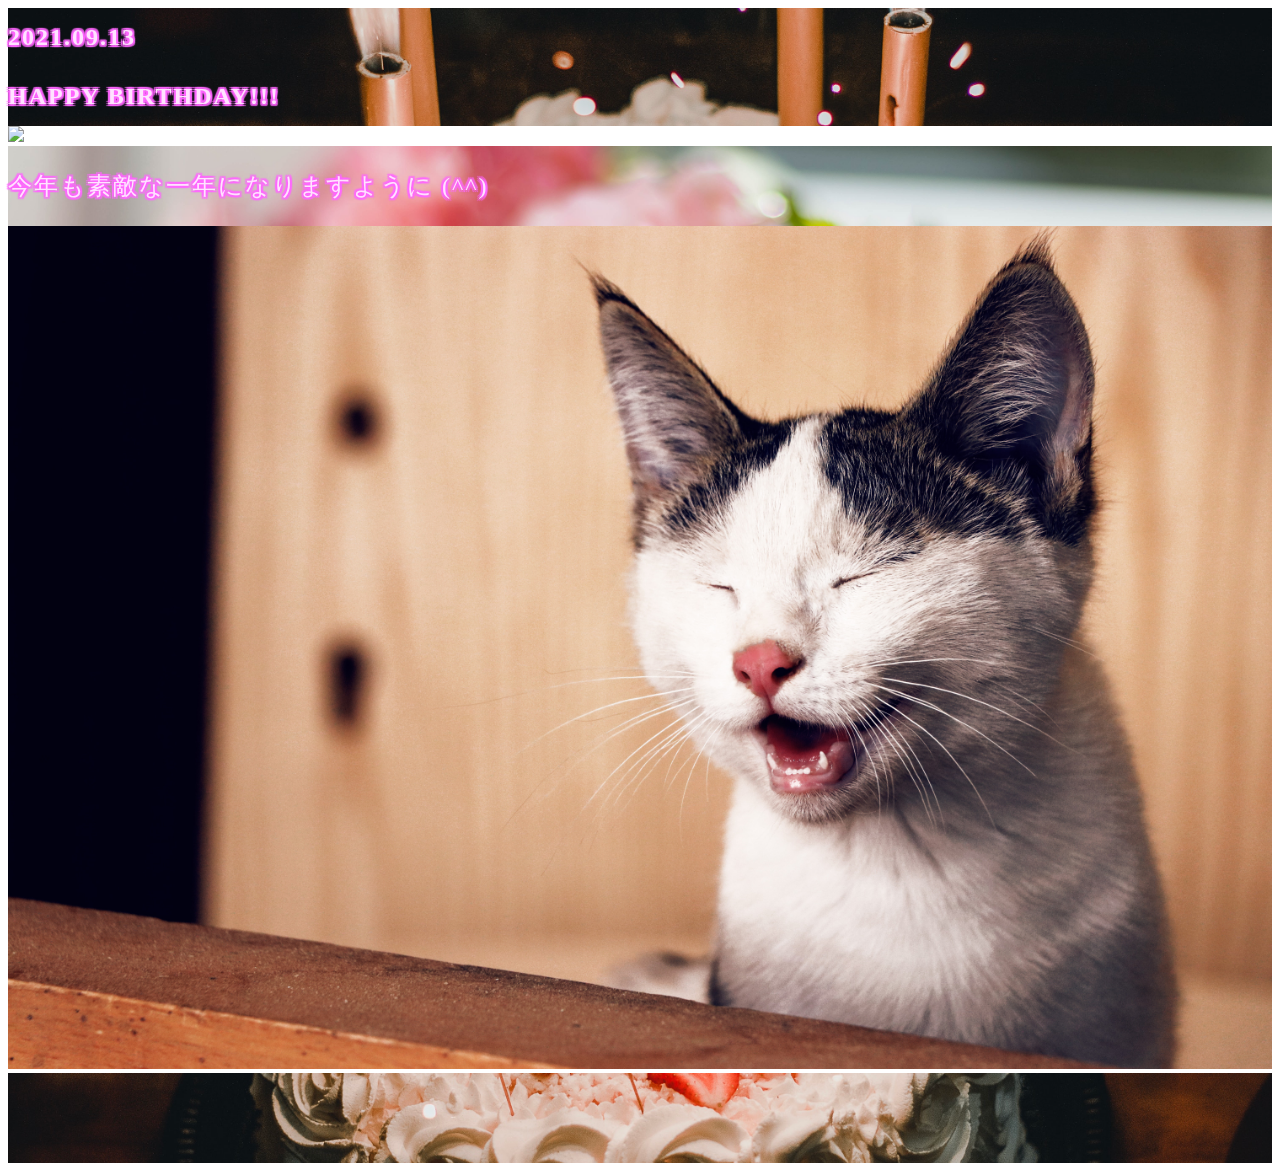
==== commit 3413d882: "header とfooter をバースデーケーキへ変更" ====
--- a/index.html
+++ b/index.html
@@ -39,29 +39,17 @@
   </head>
   <body>
     
-<header class="site-header sticky-top py-1">
-  <nav class="container d-flex flex-column flex-md-row justify-content-between">
-    <!-- この書き方をなんとかしたい -->
-        <br/>
-        <br/>
-        <br/>
-        <br/>
-        <br/>
-        <br/>
-        <br/>
-        <br/>
-        <br/>
-  </nav>
+<header class="birthday-cake sticky-top py-1">
+        <div class="my-5 p-3 text-center">
+          <h1 class="display-3 fw-normal lead pink">2021.09.13</h1>
+          <br>
+          <h1 class="display-4 fw-normal lead pink">HAPPY BIRTHDAY!!!</h1>
+        </div>
 </header>
 
 <main>
     <!-- HAPPY BIRTHDAY!!! -->
     <div class="d-md-flex flex-md-equal w-100 my-md-3 ps-md-3">
-        <div class="bg-light me-md-3 pt-3 px-3 pt-md-5 px-md-5 text-center overflow-hidden birthday-cake">
-        <div class="my-3 p-3">
-            <p class="lead pink">HAPPY BIRTHDAY!!!</p>
-        </div>
-        </div>
     </div>
     <div>
         <img src="assets/img/cat/pexels-gratisography-4602.jpg" style="width: 100%;">
@@ -88,12 +76,9 @@
 </main>
 
 <!-- <footer class="form-inline site-footer"> -->
-<footer class="site-footer sticky-top py-1">
+<footer class="birthday-cake-bottom sticky-top py-1">
   <nav class="container d-flex flex-column flex-md-row justify-content-between">
     <!-- この書き方をなんとかしたい -->
-        <br/>
-        <br/>
-        <br/>
         <br/>
         <br/>
         <br/>
--- a/product.css
+++ b/product.css
@@ -38,7 +38,8 @@
     -webkit-backdrop-filter: saturate(180%) blur(20px);
     backdrop-filter: saturate(180%) blur(20px);
     background: url("assets/img/background/pexels-marina-utrabo-1729808_2.jpeg");
-    background-size: cover;
+    background-size: 100%;
+    background-repeat: no-repeat;
 }
 
 .birthday-cake-bottom {
@@ -46,7 +47,8 @@
     -webkit-backdrop-filter: saturate(180%) blur(20px);
     backdrop-filter: saturate(180%) blur(20px);
     background: url("assets/img/background/pexels-marina-utrabo-1729808_4.jpeg");
-    background-size: cover;
+    background-size: 100%;
+    background-repeat: no-repeat;
 }
 
 .flower {
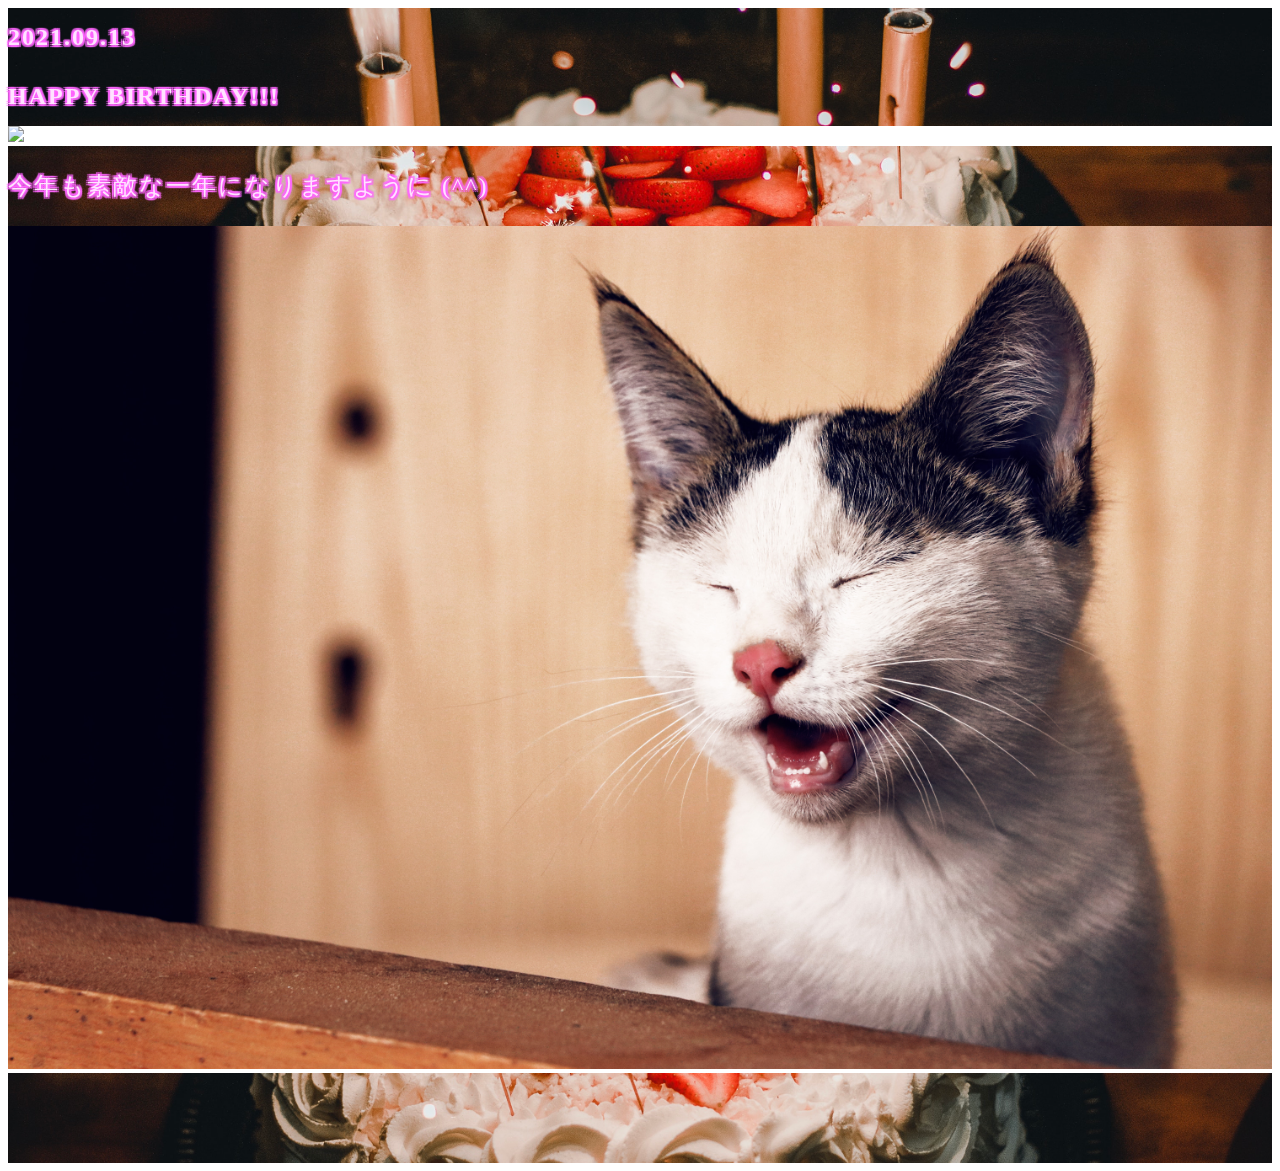
==== commit c8b6bbb0: "区切り画像もバースデーケーキに統一" ====
--- a/index.html
+++ b/index.html
@@ -57,7 +57,7 @@
 
     <!-- 今年も素敵な一年になりますように -->
     <div class="d-md-flex flex-md-equal w-100 my-md-3 ps-md-3">
-        <div class="bg-light me-md-3 pt-3 px-3 pt-md-5 px-md-5 text-center overflow-hidden flower">
+        <div class="bg-light me-md-3 pt-3 px-3 pt-md-5 px-md-5 text-center overflow-hidden birthday-cake-middle">
         <div class="my-3 p-3">
           <!-- 画像を顔文字みたいに使いたい -->
           <p class="lead pink">今年も素敵な一年になりますように (^^)</p>
@@ -66,12 +66,6 @@
     </div>
     <div>
         <img src="assets/img/cat/pexels-amir-ghoorchiani-1183434.jpg" style="width: 100%;">
-    </div>
-    <div class="d-md-flex flex-md-equal w-100 my-md-3 ps-md-3">
-        <div class="bg-light me-md-3 pt-3 px-3 pt-md-5 px-md-5 text-center overflow-hidden birthday-cake-bottom">
-        <div class="my-3 p-3">
-        </div>
-        </div>
     </div>
 </main>
 
--- a/product.css
+++ b/product.css
@@ -38,6 +38,15 @@
     -webkit-backdrop-filter: saturate(180%) blur(20px);
     backdrop-filter: saturate(180%) blur(20px);
     background: url("assets/img/background/pexels-marina-utrabo-1729808_2.jpeg");
+    background-size: 100%;
+    background-repeat: no-repeat;
+}
+
+.birthday-cake-middle {
+    background-color: rgba(0, 0, 0, .85);
+    -webkit-backdrop-filter: saturate(180%) blur(20px);
+    backdrop-filter: saturate(180%) blur(20px);
+    background: url("assets/img/background/pexels-marina-utrabo-1729808_3.jpeg");
     background-size: 100%;
     background-repeat: no-repeat;
 }
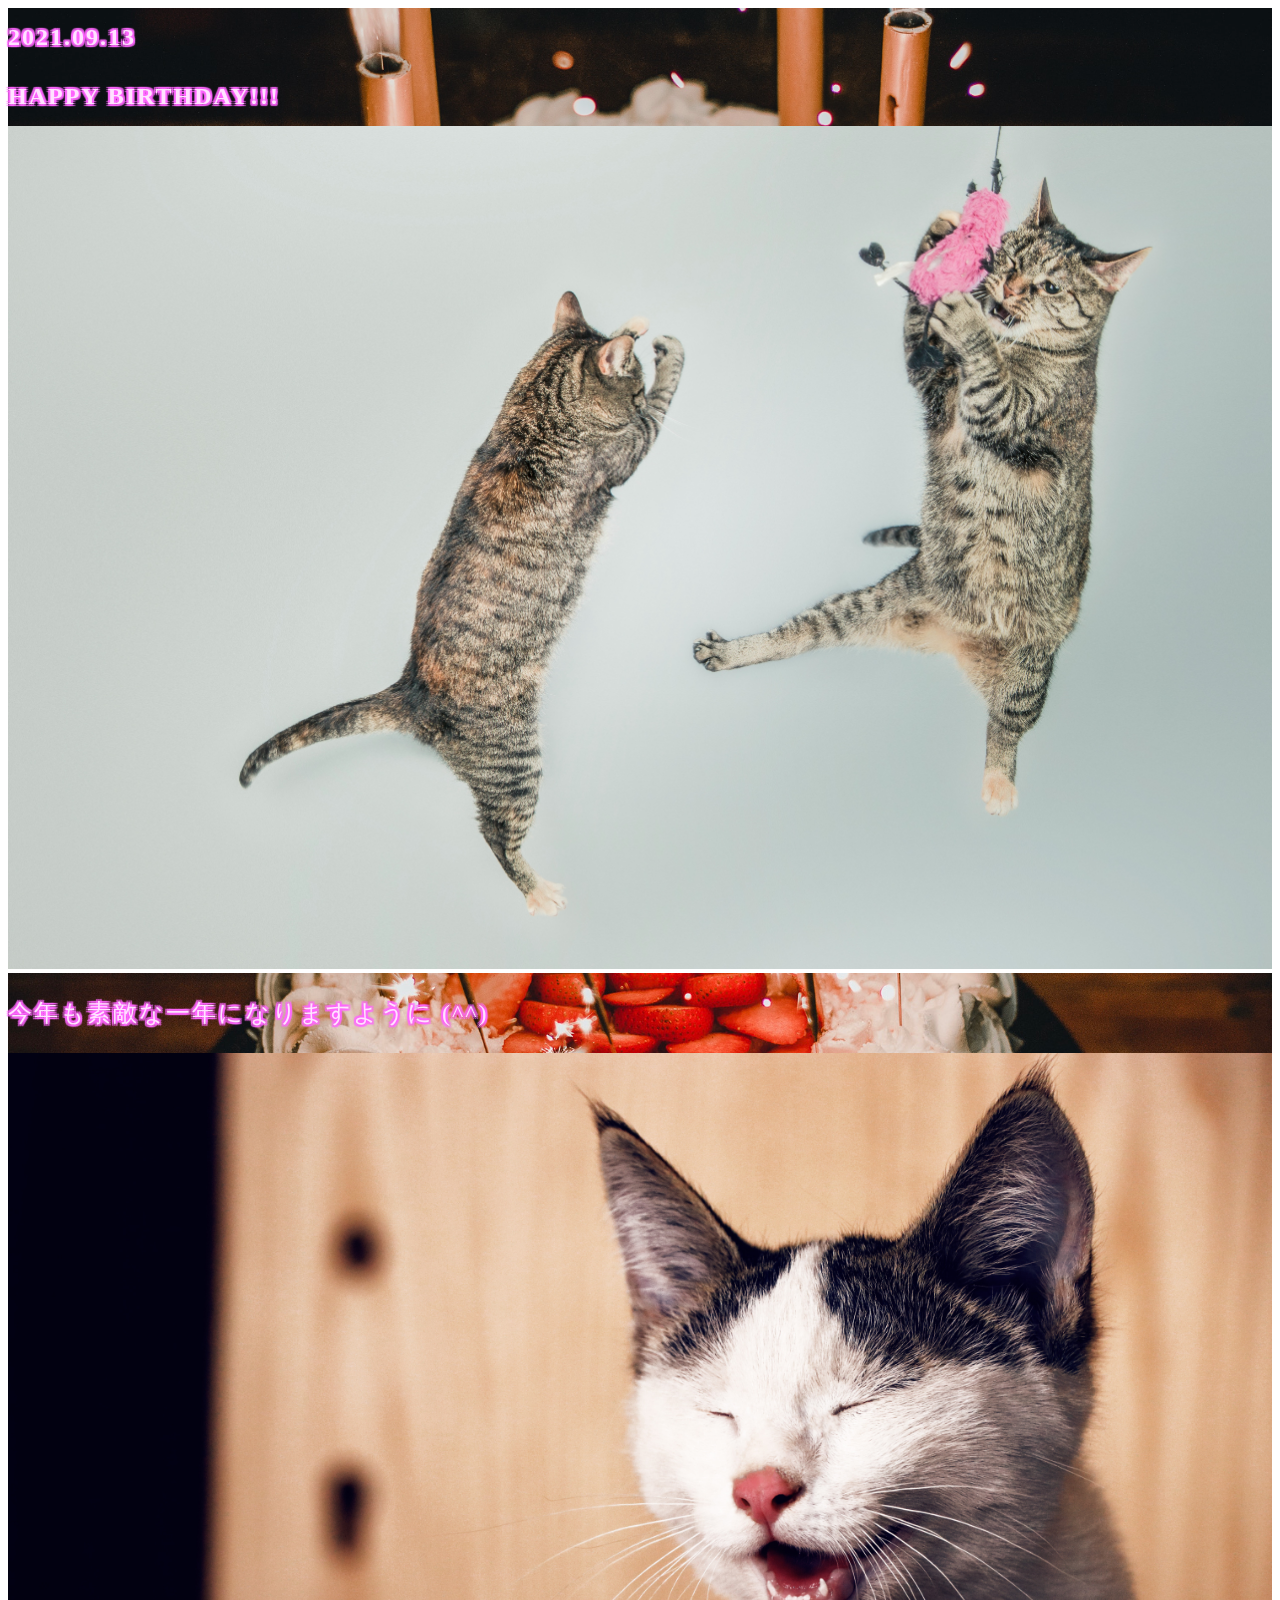
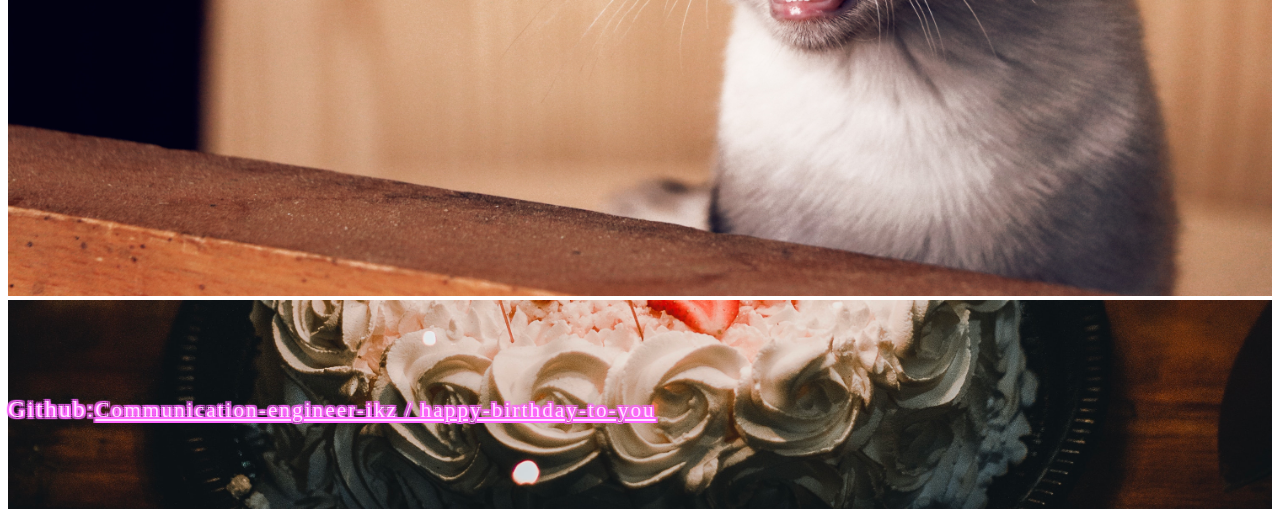
==== commit 31f7a594: "20210913_happy_birthday_to_you (#2)" ====
--- a/index.html
+++ b/index.html
@@ -1,90 +1,104 @@
 <!doctype html>
 <html lang="en">
-  <head>
-    <link href="https://cdn.jsdelivr.net/npm/bootstrap@5.0.0-beta1/dist/css/bootstrap.min.css" rel="stylesheet" integrity="sha384-giJF6kkoqNQ00vy+HMDP7azOuL0xtbfIcaT9wjKHr8RbDVddVHyTfAAsrekwKmP1" crossorigin="anonymous">
-    <meta charset="utf-8">
-    <meta name="viewport" content="width=device-width, initial-scale=1">
-    <meta name="description" content="">
-    <meta name="author" content="Mark Otto, Jacob Thornton, and Bootstrap contributors">
-    <meta name="generator" content="Hugo 0.79.0">
-    <title>HAPPY BIRTHDAY TO YOU!!!</title>
-    <link rel="shortcut icon" href="assets/img/happy_birthday/birthday_cake.png">
 
-    <link rel="canonical" href="https://getbootstrap.com/docs/5.0/examples/product/">
+<head>
+  <link href="https://cdn.jsdelivr.net/npm/bootstrap@5.0.0-beta1/dist/css/bootstrap.min.css" rel="stylesheet"
+    integrity="sha384-giJF6kkoqNQ00vy+HMDP7azOuL0xtbfIcaT9wjKHr8RbDVddVHyTfAAsrekwKmP1" crossorigin="anonymous">
+  <meta charset="utf-8">
+  <meta name="viewport" content="width=device-width, initial-scale=1">
+  <meta name="description" content="">
+  <meta name="author" content="Mark Otto, Jacob Thornton, and Bootstrap contributors">
+  <meta name="generator" content="Hugo 0.79.0">
+  <title>HAPPY BIRTHDAY TO YOU!!!</title>
+  <link rel="shortcut icon" href="assets/img/happy_birthday/birthday_cake.png">
 
-    
+  <link rel="canonical" href="https://getbootstrap.com/docs/5.0/examples/product/">
 
-    <!-- Bootstrap core CSS -->
-<link href="assets/dist/css/bootstrap.min.css" rel="stylesheet">
 
-    <style>
-      .bd-placeholder-img {
-        font-size: 1.125rem;
-        text-anchor: middle;
-        -webkit-user-select: none;
-        -moz-user-select: none;
-        user-select: none;
+
+  <!-- Bootstrap core CSS -->
+  <link href="assets/dist/css/bootstrap.min.css" rel="stylesheet">
+
+  <style>
+    .bd-placeholder-img {
+      font-size: 1.125rem;
+      text-anchor: middle;
+      -webkit-user-select: none;
+      -moz-user-select: none;
+      user-select: none;
+    }
+
+    @media (min-width: 768px) {
+      .bd-placeholder-img-lg {
+        font-size: 3.5rem;
       }
+    }
+  </style>
 
-      @media (min-width: 768px) {
-        .bd-placeholder-img-lg {
-          font-size: 3.5rem;
-        }
-      }
-    </style>
 
-    
-    <!-- Custom styles for this template -->
-    <link href="product.css" rel="stylesheet">
-  </head>
-  <body>
-    
-<header class="birthday-cake sticky-top py-1">
-        <div class="my-5 p-3 text-center">
-          <h1 class="display-3 fw-normal lead pink">2021.09.13</h1>
-          <br>
-          <h1 class="display-4 fw-normal lead pink">HAPPY BIRTHDAY!!!</h1>
-        </div>
-</header>
+  <!-- Custom styles for this template -->
+  <link href="product.css" rel="stylesheet">
+</head>
 
-<main>
+<body>
+
+  <header class="birthday-cake sticky-top py-1">
+    <div class="my-5 p-3 text-center">
+      <h1 class="display-3 fw-normal lead pink">2021.09.13</h1>
+      <br>
+      <h1 class="display-4 fw-normal lead pink">HAPPY BIRTHDAY!!!</h1>
+    </div>
+  </header>
+
+  <main>
     <!-- HAPPY BIRTHDAY!!! -->
     <div class="d-md-flex flex-md-equal w-100 my-md-3 ps-md-3">
     </div>
     <div>
-        <img src="assets/img/cat/pexels-gratisography-4602.jpg" style="width: 100%;">
+      <img src="assets/img/cat/pexels-gratisography-4602.jpg" style="width: 100%;">
     </div>
 
     <!-- 今年も素敵な一年になりますように -->
     <div class="d-md-flex flex-md-equal w-100 my-md-3 ps-md-3">
-        <div class="bg-light me-md-3 pt-3 px-3 pt-md-5 px-md-5 text-center overflow-hidden birthday-cake-middle">
+      <div class="bg-light me-md-3 pt-3 px-3 pt-md-5 px-md-5 text-center overflow-hidden birthday-cake-middle">
         <div class="my-3 p-3">
           <!-- 画像を顔文字みたいに使いたい -->
           <p class="lead pink">今年も素敵な一年になりますように (^^)</p>
         </div>
-        </div>
+      </div>
     </div>
     <div>
-        <img src="assets/img/cat/pexels-amir-ghoorchiani-1183434.jpg" style="width: 100%;">
+      <img src="assets/img/cat/pexels-amir-ghoorchiani-1183434.jpg" style="width: 100%;">
     </div>
-</main>
+  </main>
 
-<!-- <footer class="form-inline site-footer"> -->
-<footer class="birthday-cake-bottom sticky-top py-1">
-  <nav class="container d-flex flex-column flex-md-row justify-content-between">
-    <!-- この書き方をなんとかしたい -->
-        <br/>
-        <br/>
-        <br/>
-        <br/>
-        <br/>
-  </nav>
-</footer>
+  <!-- <footer class="form-inline site-footer"> -->
+  <footer class="birthday-cake-bottom sticky-top py-1">
+    <nav class="container d-flex flex-column flex-md-row justify-content-between">
+      <!-- この書き方をなんとかしたい -->
+      <br />
+      <br />
+      <br />
+      <br />
+      <div style="text-align: center center; margin: auto;">
+        <p class="pink">Github: </p><a class="link-secondary pink" target="_blank" rel="noopener noreferrer"
+          href="https://github.com/communication-engineer-ikz/happy-birthday-to-you"
+          style="font-size:16pt;">Communication-engineer-ikz / happy-birthday-to-you</a>
+      </div>
+      <br />
+      <br />
+      <br />
+      <br />
+    </nav>
+  </footer>
 
 
-    <script src="../assets/dist/js/bootstrap.bundle.min.js"></script>
+  <script src="../assets/dist/js/bootstrap.bundle.min.js"></script>
 
-      
-    <script src="https://cdn.jsdelivr.net/npm/bootstrap@5.0.0-beta1/dist/js/bootstrap.bundle.min.js" integrity="sha384-ygbV9kiqUc6oa4msXn9868pTtWMgiQaeYH7/t7LECLbyPA2x65Kgf80OJFdroafW" crossorigin="anonymous"></script>
-  </body>
+
+  <script src="https://cdn.jsdelivr.net/npm/bootstrap@5.0.0-beta1/dist/js/bootstrap.bundle.min.js"
+    integrity="sha384-ygbV9kiqUc6oa4msXn9868pTtWMgiQaeYH7/t7LECLbyPA2x65Kgf80OJFdroafW"
+    crossorigin="anonymous"></script>
+</body>
+
 </html>--- a/product.css
+++ b/product.css
@@ -7,65 +7,66 @@
  */
 
 .site-header {
-    background-color: pink;
-    -webkit-backdrop-filter: saturate(180%) blur(20px);
-    backdrop-filter: saturate(180%) blur(20px);
-    background: url("assets/img/cat/pexels-francesco-ungaro-96938_4.jpeg");
-    background-size: cover;
-    background-repeat: no-repeat;
+  background-color: pink;
+  -webkit-backdrop-filter: saturate(180%) blur(20px);
+  backdrop-filter: saturate(180%) blur(20px);
+  background: url("assets/img/cat/pexels-francesco-ungaro-96938_4.jpeg");
+  background-size: cover;
+  background-repeat: no-repeat;
 }
 
 .site-header a {
   color: #8e8e8e;
   transition: color .15s ease-in-out;
 }
+
 .site-header a:hover {
   color: #fff;
   text-decoration: none;
 }
 
 .site-footer {
-    background-color: rgba(0, 0, 0, .85);
-    -webkit-backdrop-filter: saturate(180%) blur(20px);
-    backdrop-filter: saturate(180%) blur(20px);
-    background: url("assets/img/cat/pexels-anel-rossouw-2558605_2.jpeg");
-    background-size: 100%;
-    background-repeat: no-repeat;
+  background-color: rgba(0, 0, 0, .85);
+  -webkit-backdrop-filter: saturate(180%) blur(20px);
+  backdrop-filter: saturate(180%) blur(20px);
+  background: url("assets/img/cat/pexels-anel-rossouw-2558605_2.jpeg");
+  background-size: 100%;
+  background-repeat: no-repeat;
 }
 
 .birthday-cake {
-    background-color: rgba(0, 0, 0, .85);
-    -webkit-backdrop-filter: saturate(180%) blur(20px);
-    backdrop-filter: saturate(180%) blur(20px);
-    background: url("assets/img/background/pexels-marina-utrabo-1729808_2.jpeg");
-    background-size: 100%;
-    background-repeat: no-repeat;
+  background-color: rgba(0, 0, 0, .85);
+  -webkit-backdrop-filter: saturate(180%) blur(20px);
+  backdrop-filter: saturate(180%) blur(20px);
+  background: url("assets/img/background/pexels-marina-utrabo-1729808_2.jpeg");
+  background-size: 100%;
+  background-repeat: no-repeat;
 }
 
 .birthday-cake-middle {
-    background-color: rgba(0, 0, 0, .85);
-    -webkit-backdrop-filter: saturate(180%) blur(20px);
-    backdrop-filter: saturate(180%) blur(20px);
-    background: url("assets/img/background/pexels-marina-utrabo-1729808_3.jpeg");
-    background-size: 100%;
-    background-repeat: no-repeat;
+  background-color: rgba(0, 0, 0, .85);
+  -webkit-backdrop-filter: saturate(180%) blur(20px);
+  backdrop-filter: saturate(180%) blur(20px);
+  background: url("assets/img/background/pexels-marina-utrabo-1729808_3.jpeg");
+  background-size: 100%;
+  background-repeat: no-repeat;
 }
 
 .birthday-cake-bottom {
-    background-color: rgba(0, 0, 0, .85);
-    -webkit-backdrop-filter: saturate(180%) blur(20px);
-    backdrop-filter: saturate(180%) blur(20px);
-    background: url("assets/img/background/pexels-marina-utrabo-1729808_4.jpeg");
-    background-size: 100%;
-    background-repeat: no-repeat;
+  background-color: rgba(0, 0, 0, .85);
+  -webkit-backdrop-filter: saturate(180%) blur(20px);
+  backdrop-filter: saturate(180%) blur(20px);
+  background: url("assets/img/background/pexels-marina-utrabo-1729808_4.jpeg");
+  background-size: 100%;
+  background-repeat: no-repeat;
 }
 
 .flower {
-    background-color: rgba(0, 0, 0, .85);
-    -webkit-backdrop-filter: saturate(180%) blur(20px);
-    backdrop-filter: saturate(180%) blur(20px);
-    background: url("assets/img/background/pexels-valeria-boltneva-617967.jpg");
-    background-size: cover;
+  background-color: rgba(0, 0, 0, .85);
+  -webkit-backdrop-filter: saturate(180%) blur(20px);
+  backdrop-filter: saturate(180%) blur(20px);
+  background: url("assets/img/background/pexels-valeria-boltneva-617967.jpg");
+  background-size: cover;
 }
 
 .img-w10 {
@@ -73,20 +74,17 @@
 }
 
 .pink {
-  display        : inline-block;
-  color          : #ffe3ff;            /* 文字の色 */
-  font-size      : 18pt;               /* 文字のサイズ */
-  letter-spacing : 2px;                /* 文字間 */
-  text-shadow    : 
-       2px  2px 1px rgba(255, 102, 255, 0.78),
-      -2px  2px 1px rgba(255, 102, 255, 0.78),
-       2px -2px 1px rgba(255, 102, 255, 0.78),
-      -2px -2px 1px rgba(255, 102, 255, 0.78),
-       2px  0px 1px rgba(255, 102, 255, 0.78),
-       0px  2px 1px rgba(255, 102, 255, 0.78),
-      -2px  0px 1px rgba(255, 102, 255, 0.78),
-       0px -2px 1px rgba(255, 102, 255, 0.78);        /* 文字の影 */
+  display: inline-block;
+  color: #ffe3ff;
+  /* 文字の色 */
+  font-size: 18pt;
+  /* 文字のサイズ */
+  letter-spacing: 2px;
+  /* 文字間 */
+  text-shadow: 2px 2px 1px rgba(255, 102, 255, 0.78), -2px 2px 1px rgba(255, 102, 255, 0.78), 2px -2px 1px rgba(255, 102, 255, 0.78), -2px -2px 1px rgba(255, 102, 255, 0.78), 2px 0px 1px rgba(255, 102, 255, 0.78), 0px 2px 1px rgba(255, 102, 255, 0.78), -2px 0px 1px rgba(255, 102, 255, 0.78), 0px -2px 1px rgba(255, 102, 255, 0.78);
+  /* 文字の影 */
 }
+
 /*
  * Dummy devices (replace them with your own or something else entirely!)
  */
@@ -121,16 +119,16 @@
   background-color: #e5e5e5;
 }
 
-
 /*
  * Extra utilities
  */
 
-.flex-equal > * {
+.flex-equal>* {
   flex: 1;
 }
+
 @media (min-width: 768px) {
-  .flex-md-equal > * {
+  .flex-md-equal>* {
     flex: 1;
   }
 }